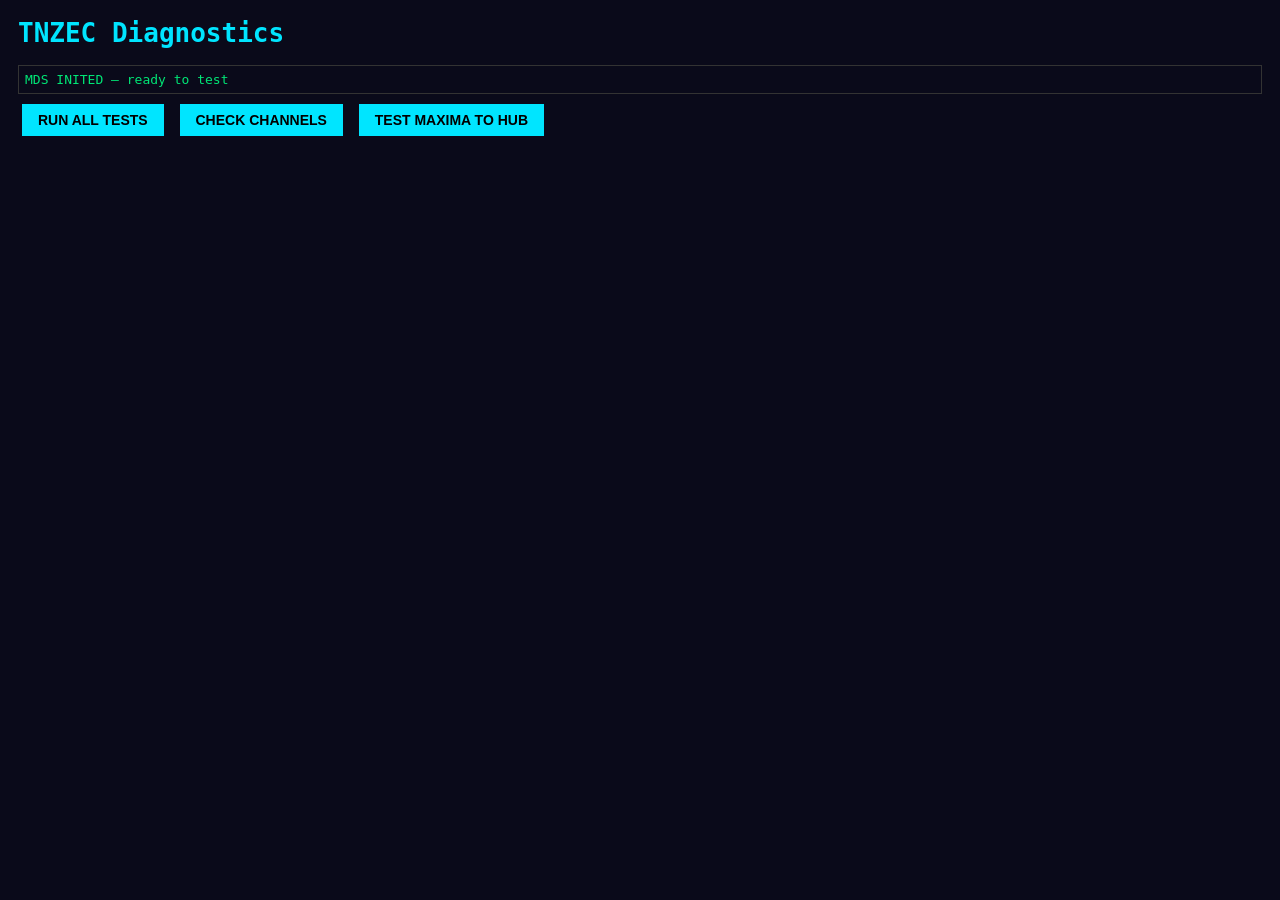
==== test.html @ 31f6c7c3 "v0.8.1 — Diagnostic test page for channel creation debugging test.html runs 10 tests inside the Mini" ====
<html>
<head>
<title>TNZEC Diagnostics</title>
<meta name="viewport" content="width=device-width, initial-scale=1.0">
<script type="text/javascript" src="./js/mds.js"></script>
<style>
body { background:#0a0a1a; color:#00e5ff; font-family:monospace; font-size:13px; padding:10px; }
.pass { color:#00e676; }
.fail { color:#ff2d78; }
.info { color:#ffd700; }
.test { margin:6px 0; padding:6px; border:1px solid #333; }
h2 { color:#fff; margin:10px 0 5px; }
button { background:#00e5ff; color:#000; border:none; padding:8px 16px; margin:4px; font-size:14px; font-weight:bold; cursor:pointer; }
#log { white-space:pre-wrap; }
</style>
</head>
<body>
<h1>TNZEC Diagnostics</h1>
<div id="log"></div>
<button onclick="runAll()">RUN ALL TESTS</button>
<button onclick="testChannelState()">CHECK CHANNELS</button>
<button onclick="testMaximaSend()">TEST MAXIMA TO HUB</button>

<script>
function log(msg, cls) {
    var el = document.getElementById('log');
    el.innerHTML += '<div class="test '+(cls||'')+'">' + msg + '</div>';
}

function runAll() {
    document.getElementById('log').innerHTML = '';
    log('Starting diagnostics...', 'info');
    test1_MDS();
}

// TEST 1: MDS initialized?
function test1_MDS() {
    log('TEST 1: MDS.init status');
    MDS.cmd("status", function(res) {
        if (res.status) {
            log('PASS — Node version: ' + res.response.version + ' Block: ' + res.response.chain.block, 'pass');
        } else {
            log('FAIL — MDS.cmd("status") failed', 'fail');
        }
        test2_SQL();
    });
}

// TEST 2: SQL database works?
function test2_SQL() {
    log('TEST 2: SQL database');
    MDS.sql("SELECT COUNT(*) AS CNT FROM channels", function(res) {
        if (res.status) {
            log('PASS — channels table exists. Count: ' + res.rows[0].CNT, 'pass');
        } else {
            log('FAIL — channels table missing: ' + (res.error || 'unknown'), 'fail');
        }
        test3_RoutedGames();
    });
}

// TEST 3: routed_games table exists?
function test3_RoutedGames() {
    log('TEST 3: routed_games table');
    MDS.sql("SELECT COUNT(*) AS CNT FROM routed_games", function(res) {
        if (res.status) {
            log('PASS — routed_games exists. Count: ' + res.rows[0].CNT, 'pass');
        } else {
            log('FAIL — routed_games missing: ' + (res.error || 'unknown'), 'fail');
        }
        test4_Maxima();
    });
}

// TEST 4: Maxima identity
function test4_Maxima() {
    log('TEST 4: Maxima identity');
    MDS.cmd("maxima action:info", function(res) {
        if (res.status) {
            log('PASS — Name: ' + res.response.name + ' StaticMLS: ' + res.response.staticmls, 'pass');
            log('PubKey: ' + res.response.publickey.substring(0, 40) + '...', 'info');
        } else {
            log('FAIL — maxima action:info failed', 'fail');
        }
        test5_Contacts();
    });
}

// TEST 5: Maxima contacts — is hub there?
function test5_Contacts() {
    log('TEST 5: Maxima contacts');
    MDS.cmd("maxcontacts action:list", function(res) {
        if (res.status) {
            var contacts = res.response.contacts;
            log('Contacts: ' + contacts.length, 'info');
            var hubFound = false;
            for (var i = 0; i < contacts.length; i++) {
                var name = contacts[i].extradata.name;
                log('  ' + contacts[i].id + ': ' + name, 'info');
                if (name === 'TNZEC-Hub') hubFound = true;
            }
            if (hubFound) {
                log('PASS — TNZEC-Hub found in contacts', 'pass');
            } else {
                log('FAIL — TNZEC-Hub NOT in contacts', 'fail');
            }
        } else {
            log('FAIL — maxcontacts failed', 'fail');
        }
        test6_CheckMode();
    });
}

// TEST 6: Check MDS permission mode
function test6_CheckMode() {
    log('TEST 6: MDS permission mode');
    MDS.cmd("checkmode", function(res) {
        if (res.status) {
            log('Mode: ' + JSON.stringify(res.response), 'info');
            if (res.response.mode === 'WRITE') {
                log('PASS — WRITE mode', 'pass');
            } else {
                log('FAIL — READ mode. Channel creation needs WRITE.', 'fail');
            }
        } else {
            log('FAIL — checkmode failed', 'fail');
        }
        test7_ChannelList();
    });
}

// TEST 7: List all channels in DB
function test7_ChannelList() {
    log('TEST 7: Channel database state');
    MDS.sql("SELECT hashid, state, usernum, user1name, user2name, user1amount, user2amount FROM channels ORDER BY date DESC LIMIT 5", function(res) {
        if (res.status && res.count > 0) {
            for (var i = 0; i < res.count; i++) {
                var r = res.rows[i];
                log('  ' + r.HASHID.substring(0, 16) + '.. state=' + r.STATE + ' u1=' + (r.USER1NAME || '?') + ' u2=' + (r.USER2NAME || '?'), 'info');
            }
        } else {
            log('No channels in DB', 'info');
        }
        test8_Auth();
    });
}

// TEST 8: Auth details loaded?
function test8_Auth() {
    log('TEST 8: Auth (getaddress)');
    MDS.cmd("getaddress", function(res) {
        if (res.status) {
            log('PASS — Address: ' + res.response.miniaddress, 'pass');
        } else {
            log('FAIL — getaddress failed', 'fail');
        }
        test9_SendToHub();
    });
}

// TEST 9: Can we send a Maxima message to the hub?
function test9_SendToHub() {
    log('TEST 9: Maxima delivery to hub');
    MDS.cmd("maxcontacts action:list", function(res) {
        if (!res.status) { log('FAIL — no contacts', 'fail'); return; }
        var hubId = null;
        for (var i = 0; i < res.response.contacts.length; i++) {
            if (res.response.contacts[i].extradata.name === 'TNZEC-Hub') {
                hubId = res.response.contacts[i].id;
                break;
            }
        }
        if (!hubId) { log('SKIP — hub not in contacts', 'fail'); return; }

        MDS.cmd("maxima action:send id:" + hubId + " application:thunderpay data:0xDEADBEEF", function(sendres) {
            if (sendres.status && sendres.response.delivered) {
                log('PASS — Message delivered to hub (id:' + hubId + ')', 'pass');
            } else {
                log('FAIL — Delivery failed: ' + JSON.stringify(sendres), 'fail');
            }
            test10_Logs();
        });
    });
}

// TEST 10: Check TNZEC logs table
function test10_Logs() {
    log('TEST 10: Recent TNZEC logs');
    MDS.sql("SELECT type, message FROM logs ORDER BY date DESC LIMIT 10", function(res) {
        if (res.status && res.count > 0) {
            for (var i = 0; i < res.count; i++) {
                log('  ' + res.rows[i].TYPE + ': ' + res.rows[i].MESSAGE.substring(0, 80), 'info');
            }
        } else {
            log('No logs or logs table missing', 'info');
        }
        log('=== DIAGNOSTICS COMPLETE ===', 'info');
    });
}

// CHANNEL STATE CHECK
function testChannelState() {
    document.getElementById('log').innerHTML = '';
    log('Checking all channels...', 'info');
    MDS.sql("SELECT * FROM channels ORDER BY date DESC", function(res) {
        if (res.status && res.count > 0) {
            for (var i = 0; i < res.count; i++) {
                var r = res.rows[i];
                log('Channel: ' + r.HASHID.substring(0, 20) + '..', 'info');
                log('  State: ' + r.STATE, r.STATE.indexOf('OPEN') >= 0 ? 'pass' : 'info');
                log('  UserNum: ' + r.USERNUM, 'info');
                log('  User1: ' + (r.USER1NAME || 'unknown') + ' MaxID: ' + (r.USER1MAXIMAID ? r.USER1MAXIMAID.substring(0, 20) + '..' : 'EMPTY'), 'info');
                log('  User2: ' + (r.USER2NAME || 'unknown') + ' MaxID: ' + (r.USER2MAXIMAID ? r.USER2MAXIMAID.substring(0, 20) + '..' : 'EMPTY'), 'info');
                log('  User1Amt: ' + r.USER1AMOUNT + ' User2Amt: ' + r.USER2AMOUNT, 'info');
                log('  FundingAddr: ' + (r.FUNDINGADDRESS || 'NONE'), 'info');
                log('  EltooAddr: ' + (r.ELTOOADDRESS || 'NONE'), 'info');
            }
        } else {
            log('No channels found', 'fail');
        }
    });
}

// MAXIMA SEND TEST
function testMaximaSend() {
    document.getElementById('log').innerHTML = '';
    log('Testing Maxima round-trip to hub...', 'info');

    MDS.cmd("maxcontacts action:list", function(res) {
        var hubPK = null;
        for (var i = 0; i < res.response.contacts.length; i++) {
            if (res.response.contacts[i].extradata.name === 'TNZEC-Hub') {
                hubPK = res.response.contacts[i].publickey;
                break;
            }
        }
        if (!hubPK) { log('Hub not in contacts!', 'fail'); return; }

        log('Hub PK: ' + hubPK.substring(0, 30) + '...', 'info');

        // Send via publickey (same as sendMaximaMessage does)
        var testdata = "0xDEADBEEF" + Date.now().toString(16);
        MDS.cmd("maxima action:send publickey:" + hubPK + " application:thunderpay data:" + testdata, function(sendres) {
            log('Send status: ' + sendres.status, sendres.status ? 'pass' : 'fail');
            if (sendres.response) {
                log('Delivered: ' + sendres.response.delivered, sendres.response.delivered ? 'pass' : 'fail');
            }
            if (sendres.error) {
                log('Error: ' + sendres.error, 'fail');
            }
        });
    });
}

// Auto-run on load
MDS.init(function(msg) {
    if (msg.event === 'inited') {
        log('MDS INITED — ready to test', 'pass');
    }
});
</script>
</body>
</html>
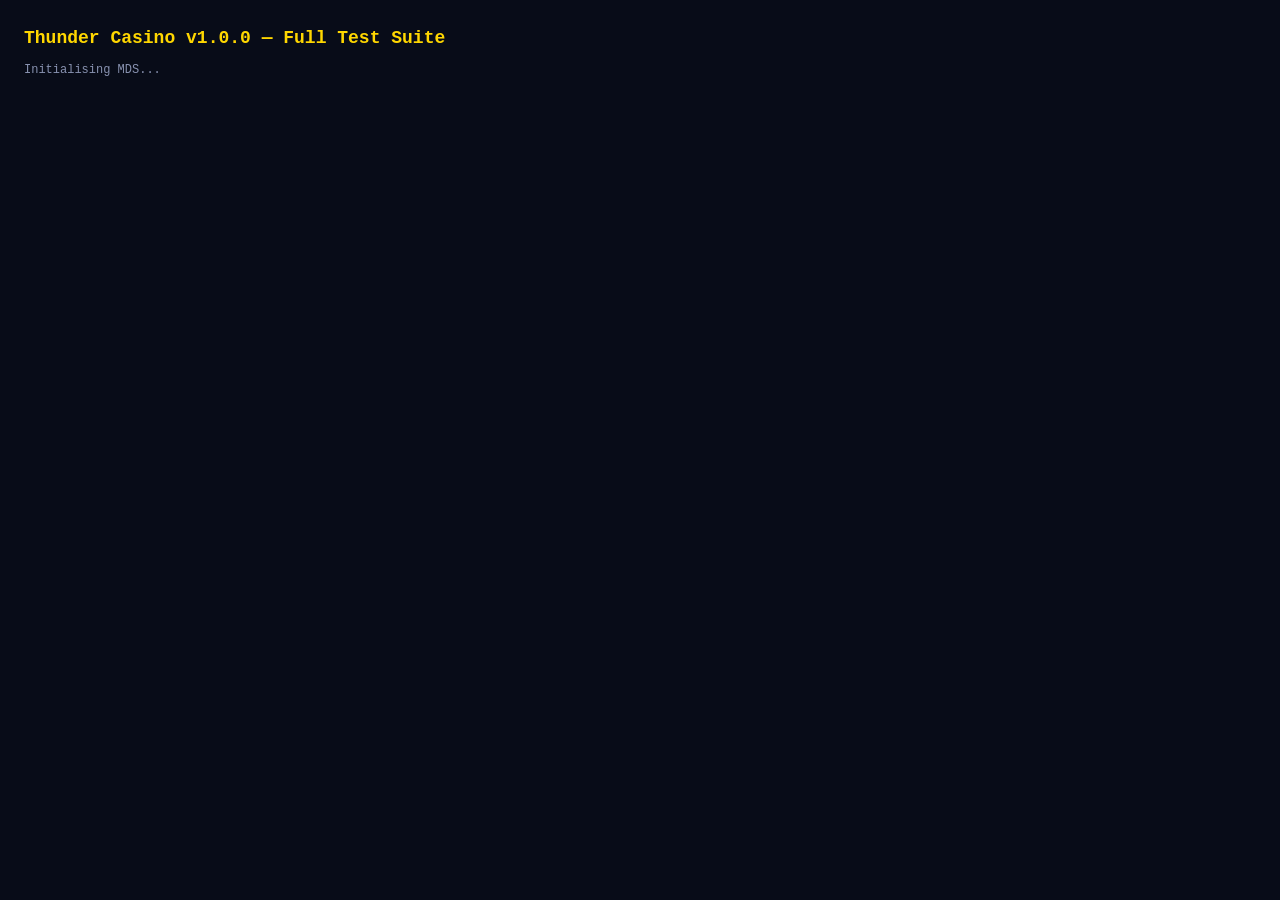
==== commit 31e2b844: "v1.0.1 — Clean rebuild from v0.7.6 + comprehensive test suite Clean rebuild from v0.7.6 baseline (Ap" ====
--- a/test.html
+++ b/test.html
@@ -1,263 +1,752 @@
 <html>
 <head>
-<title>TNZEC Diagnostics</title>
-<meta name="viewport" content="width=device-width, initial-scale=1.0">
-<script type="text/javascript" src="./js/mds.js"></script>
-<style>
-body { background:#0a0a1a; color:#00e5ff; font-family:monospace; font-size:13px; padding:10px; }
-.pass { color:#00e676; }
-.fail { color:#ff2d78; }
-.info { color:#ffd700; }
-.test { margin:6px 0; padding:6px; border:1px solid #333; }
-h2 { color:#fff; margin:10px 0 5px; }
-button { background:#00e5ff; color:#000; border:none; padding:8px 16px; margin:4px; font-size:14px; font-weight:bold; cursor:pointer; }
-#log { white-space:pre-wrap; }
-</style>
+	<title>Thunder Casino v1.0.0 — Full Test Suite</title>
+	<meta name="viewport" content="width=device-width, initial-scale=1.0">
+	<meta charset="UTF-8">
+	<script type="text/javascript" src="./js/mds.js"></script>
+	<script type="text/javascript" src="./js/decimal.js"></script>
+	<script type="text/javascript" src="./js/casino.js"></script>
+	<script type="text/javascript" src="./js/messages.js"></script>
+	<script type="text/javascript" src="./js/sql.js"></script>
+	<style>
+		body { font-family: 'Courier New', monospace; background: #080c18; color: #e6f1ff; padding: 16px; font-size: 12px; line-height: 1.6; }
+		h2 { color: #ffd700; margin: 0 0 8px; }
+		.pass { color: #00e676; }
+		.fail { color: #ff2d78; font-weight: bold; }
+		.skip { color: #f5a623; }
+		.section { color: #ffd700; font-size: 14px; font-weight: bold; margin-top: 16px; border-bottom: 1px solid #1a2140; padding-bottom: 4px; }
+		.subsection { color: #00e5ff; font-size: 12px; margin-top: 8px; }
+		.summary { font-size: 15px; margin-top: 20px; padding: 12px; border: 2px solid; border-radius: 8px; }
+		.summary.all-pass { border-color: #00e676; color: #00e676; }
+		.summary.has-fail { border-color: #ff2d78; color: #ff2d78; }
+		#results { white-space: pre-wrap; }
+		#status { color: #8892b0; margin-bottom: 12px; }
+	</style>
 </head>
 <body>
-<h1>TNZEC Diagnostics</h1>
-<div id="log"></div>
-<button onclick="runAll()">RUN ALL TESTS</button>
-<button onclick="testChannelState()">CHECK CHANNELS</button>
-<button onclick="testMaximaSend()">TEST MAXIMA TO HUB</button>
+<h2>Thunder Casino v1.0.0 — Full Test Suite</h2>
+<div id="status">Initialising MDS...</div>
+<div id="results"></div>
 
 <script>
-function log(msg, cls) {
-    var el = document.getElementById('log');
-    el.innerHTML += '<div class="test '+(cls||'')+'">' + msg + '</div>';
-}
-
-function runAll() {
-    document.getElementById('log').innerHTML = '';
-    log('Starting diagnostics...', 'info');
-    test1_MDS();
-}
-
-// TEST 1: MDS initialized?
-function test1_MDS() {
-    log('TEST 1: MDS.init status');
-    MDS.cmd("status", function(res) {
-        if (res.status) {
-            log('PASS — Node version: ' + res.response.version + ' Block: ' + res.response.chain.block, 'pass');
-        } else {
-            log('FAIL — MDS.cmd("status") failed', 'fail');
-        }
-        test2_SQL();
-    });
-}
-
-// TEST 2: SQL database works?
-function test2_SQL() {
-    log('TEST 2: SQL database');
-    MDS.sql("SELECT COUNT(*) AS CNT FROM channels", function(res) {
-        if (res.status) {
-            log('PASS — channels table exists. Count: ' + res.rows[0].CNT, 'pass');
-        } else {
-            log('FAIL — channels table missing: ' + (res.error || 'unknown'), 'fail');
-        }
-        test3_RoutedGames();
-    });
-}
-
-// TEST 3: routed_games table exists?
-function test3_RoutedGames() {
-    log('TEST 3: routed_games table');
-    MDS.sql("SELECT COUNT(*) AS CNT FROM routed_games", function(res) {
-        if (res.status) {
-            log('PASS — routed_games exists. Count: ' + res.rows[0].CNT, 'pass');
-        } else {
-            log('FAIL — routed_games missing: ' + (res.error || 'unknown'), 'fail');
-        }
-        test4_Maxima();
-    });
-}
-
-// TEST 4: Maxima identity
-function test4_Maxima() {
-    log('TEST 4: Maxima identity');
-    MDS.cmd("maxima action:info", function(res) {
-        if (res.status) {
-            log('PASS — Name: ' + res.response.name + ' StaticMLS: ' + res.response.staticmls, 'pass');
-            log('PubKey: ' + res.response.publickey.substring(0, 40) + '...', 'info');
-        } else {
-            log('FAIL — maxima action:info failed', 'fail');
-        }
-        test5_Contacts();
-    });
-}
-
-// TEST 5: Maxima contacts — is hub there?
-function test5_Contacts() {
-    log('TEST 5: Maxima contacts');
-    MDS.cmd("maxcontacts action:list", function(res) {
-        if (res.status) {
-            var contacts = res.response.contacts;
-            log('Contacts: ' + contacts.length, 'info');
-            var hubFound = false;
-            for (var i = 0; i < contacts.length; i++) {
-                var name = contacts[i].extradata.name;
-                log('  ' + contacts[i].id + ': ' + name, 'info');
-                if (name === 'TNZEC-Hub') hubFound = true;
-            }
-            if (hubFound) {
-                log('PASS — TNZEC-Hub found in contacts', 'pass');
-            } else {
-                log('FAIL — TNZEC-Hub NOT in contacts', 'fail');
-            }
-        } else {
-            log('FAIL — maxcontacts failed', 'fail');
-        }
-        test6_CheckMode();
-    });
-}
-
-// TEST 6: Check MDS permission mode
-function test6_CheckMode() {
-    log('TEST 6: MDS permission mode');
-    MDS.cmd("checkmode", function(res) {
-        if (res.status) {
-            log('Mode: ' + JSON.stringify(res.response), 'info');
-            if (res.response.mode === 'WRITE') {
-                log('PASS — WRITE mode', 'pass');
-            } else {
-                log('FAIL — READ mode. Channel creation needs WRITE.', 'fail');
-            }
-        } else {
-            log('FAIL — checkmode failed', 'fail');
-        }
-        test7_ChannelList();
-    });
-}
-
-// TEST 7: List all channels in DB
-function test7_ChannelList() {
-    log('TEST 7: Channel database state');
-    MDS.sql("SELECT hashid, state, usernum, user1name, user2name, user1amount, user2amount FROM channels ORDER BY date DESC LIMIT 5", function(res) {
-        if (res.status && res.count > 0) {
-            for (var i = 0; i < res.count; i++) {
-                var r = res.rows[i];
-                log('  ' + r.HASHID.substring(0, 16) + '.. state=' + r.STATE + ' u1=' + (r.USER1NAME || '?') + ' u2=' + (r.USER2NAME || '?'), 'info');
-            }
-        } else {
-            log('No channels in DB', 'info');
-        }
-        test8_Auth();
-    });
-}
-
-// TEST 8: Auth details loaded?
-function test8_Auth() {
-    log('TEST 8: Auth (getaddress)');
-    MDS.cmd("getaddress", function(res) {
-        if (res.status) {
-            log('PASS — Address: ' + res.response.miniaddress, 'pass');
-        } else {
-            log('FAIL — getaddress failed', 'fail');
-        }
-        test9_SendToHub();
-    });
-}
-
-// TEST 9: Can we send a Maxima message to the hub?
-function test9_SendToHub() {
-    log('TEST 9: Maxima delivery to hub');
-    MDS.cmd("maxcontacts action:list", function(res) {
-        if (!res.status) { log('FAIL — no contacts', 'fail'); return; }
-        var hubId = null;
-        for (var i = 0; i < res.response.contacts.length; i++) {
-            if (res.response.contacts[i].extradata.name === 'TNZEC-Hub') {
-                hubId = res.response.contacts[i].id;
-                break;
-            }
-        }
-        if (!hubId) { log('SKIP — hub not in contacts', 'fail'); return; }
-
-        MDS.cmd("maxima action:send id:" + hubId + " application:thunderpay data:0xDEADBEEF", function(sendres) {
-            if (sendres.status && sendres.response.delivered) {
-                log('PASS — Message delivered to hub (id:' + hubId + ')', 'pass');
-            } else {
-                log('FAIL — Delivery failed: ' + JSON.stringify(sendres), 'fail');
-            }
-            test10_Logs();
-        });
-    });
-}
-
-// TEST 10: Check TNZEC logs table
-function test10_Logs() {
-    log('TEST 10: Recent TNZEC logs');
-    MDS.sql("SELECT type, message FROM logs ORDER BY date DESC LIMIT 10", function(res) {
-        if (res.status && res.count > 0) {
-            for (var i = 0; i < res.count; i++) {
-                log('  ' + res.rows[i].TYPE + ': ' + res.rows[i].MESSAGE.substring(0, 80), 'info');
-            }
-        } else {
-            log('No logs or logs table missing', 'info');
-        }
-        log('=== DIAGNOSTICS COMPLETE ===', 'info');
-    });
-}
-
-// CHANNEL STATE CHECK
-function testChannelState() {
-    document.getElementById('log').innerHTML = '';
-    log('Checking all channels...', 'info');
-    MDS.sql("SELECT * FROM channels ORDER BY date DESC", function(res) {
-        if (res.status && res.count > 0) {
-            for (var i = 0; i < res.count; i++) {
-                var r = res.rows[i];
-                log('Channel: ' + r.HASHID.substring(0, 20) + '..', 'info');
-                log('  State: ' + r.STATE, r.STATE.indexOf('OPEN') >= 0 ? 'pass' : 'info');
-                log('  UserNum: ' + r.USERNUM, 'info');
-                log('  User1: ' + (r.USER1NAME || 'unknown') + ' MaxID: ' + (r.USER1MAXIMAID ? r.USER1MAXIMAID.substring(0, 20) + '..' : 'EMPTY'), 'info');
-                log('  User2: ' + (r.USER2NAME || 'unknown') + ' MaxID: ' + (r.USER2MAXIMAID ? r.USER2MAXIMAID.substring(0, 20) + '..' : 'EMPTY'), 'info');
-                log('  User1Amt: ' + r.USER1AMOUNT + ' User2Amt: ' + r.USER2AMOUNT, 'info');
-                log('  FundingAddr: ' + (r.FUNDINGADDRESS || 'NONE'), 'info');
-                log('  EltooAddr: ' + (r.ELTOOADDRESS || 'NONE'), 'info');
-            }
-        } else {
-            log('No channels found', 'fail');
-        }
-    });
-}
-
-// MAXIMA SEND TEST
-function testMaximaSend() {
-    document.getElementById('log').innerHTML = '';
-    log('Testing Maxima round-trip to hub...', 'info');
-
-    MDS.cmd("maxcontacts action:list", function(res) {
-        var hubPK = null;
-        for (var i = 0; i < res.response.contacts.length; i++) {
-            if (res.response.contacts[i].extradata.name === 'TNZEC-Hub') {
-                hubPK = res.response.contacts[i].publickey;
-                break;
-            }
-        }
-        if (!hubPK) { log('Hub not in contacts!', 'fail'); return; }
-
-        log('Hub PK: ' + hubPK.substring(0, 30) + '...', 'info');
-
-        // Send via publickey (same as sendMaximaMessage does)
-        var testdata = "0xDEADBEEF" + Date.now().toString(16);
-        MDS.cmd("maxima action:send publickey:" + hubPK + " application:thunderpay data:" + testdata, function(sendres) {
-            log('Send status: ' + sendres.status, sendres.status ? 'pass' : 'fail');
-            if (sendres.response) {
-                log('Delivered: ' + sendres.response.delivered, sendres.response.delivered ? 'pass' : 'fail');
-            }
-            if (sendres.error) {
-                log('Error: ' + sendres.error, 'fail');
-            }
-        });
-    });
-}
-
-// Auto-run on load
-MDS.init(function(msg) {
-    if (msg.event === 'inited') {
-        log('MDS INITED — ready to test', 'pass');
-    }
-});
+
+/* =========================================================================
+ * TEST FRAMEWORK
+ * ========================================================================= */
+
+var PASSED = 0;
+var FAILED = 0;
+var SKIPPED = 0;
+var RESULTS = '';
+var ASYNC_QUEUE = [];
+var ASYNC_RUNNING = false;
+
+function log(msg){ RESULTS += msg + '\n'; }
+function section(name){ log('\n<span class="section">━━━ ' + name + ' ━━━</span>'); }
+function subsection(name){ log('<span class="subsection">  ▸ ' + name + '</span>'); }
+
+function assert(condition, testName, detail){
+	if(condition){
+		PASSED++;
+		log('<span class="pass">  ✓ ' + testName + '</span>');
+	} else {
+		FAILED++;
+		log('<span class="fail">  ✗ ' + testName + (detail ? ' — ' + detail : '') + '</span>');
+	}
+}
+
+function assertEq(actual, expected, testName){
+	var match = (actual === expected);
+	if(!match && typeof actual === 'number' && typeof expected === 'number'){
+		match = Math.abs(actual - expected) < 0.0001;
+	}
+	assert(match, testName, 'expected "' + expected + '", got "' + actual + '"');
+}
+
+function skip(testName, reason){
+	SKIPPED++;
+	log('<span class="skip">  ⊘ SKIP: ' + testName + ' — ' + reason + '</span>');
+}
+
+function renderResults(){
+	var el = document.getElementById('results');
+	el.innerHTML = RESULTS;
+	var summaryClass = (FAILED === 0) ? 'all-pass' : 'has-fail';
+	var total = PASSED + FAILED;
+	var summary = (FAILED === 0)
+		? '✓ ALL ' + PASSED + ' TESTS PASSED' + (SKIPPED ? ' (' + SKIPPED + ' skipped — need 2 nodes)' : '')
+		: '✗ ' + FAILED + ' FAILED / ' + total + ' total (' + PASSED + ' passed, ' + SKIPPED + ' skipped)';
+	el.innerHTML += '\n<div class="summary ' + summaryClass + '">' + summary + '</div>';
+	document.getElementById('status').textContent = 'Complete: ' + total + ' tests, ' + FAILED + ' failed';
+}
+
+// Queue async tests to run sequentially
+function queueAsync(fn){ ASYNC_QUEUE.push(fn); }
+function runAsyncTests(){
+	if(ASYNC_QUEUE.length === 0){
+		renderResults();
+		return;
+	}
+	var fn = ASYNC_QUEUE.shift();
+	fn(function(){ runAsyncTests(); });
+}
+
+
+/* =========================================================================
+ * PART 1: PURE FUNCTIONS (no MDS needed)
+ * ========================================================================= */
+
+section('PART 1: Pure Functions');
+
+
+/* ---- 1.1 Bitmask Functions ---- */
+
+subsection('Bitmask: picksToBitmask');
+assertEq(picksToBitmask([0]), 1, 'picksToBitmask([0]) = 1');
+assertEq(picksToBitmask([1]), 2, 'picksToBitmask([1]) = 2');
+assertEq(picksToBitmask([0,1]), 3, 'picksToBitmask([0,1]) = 3');
+assertEq(picksToBitmask([0,2,5]), 37, 'picksToBitmask([0,2,5]) = 37');
+assertEq(picksToBitmask([]), 0, 'picksToBitmask([]) = 0');
+assertEq(picksToBitmask([35]), Math.pow(2,35), 'picksToBitmask([35]) = 2^35');
+
+subsection('Bitmask: bitmaskToPicks');
+var bp1 = bitmaskToPicks(1, 6);
+assert(bp1.length===1 && bp1[0]===0, 'bitmaskToPicks(1,6) = [0]');
+var bp2 = bitmaskToPicks(3, 6);
+assert(bp2.length===2 && bp2[0]===0 && bp2[1]===1, 'bitmaskToPicks(3,6) = [0,1]');
+var bp3 = bitmaskToPicks(37, 36);
+assert(bp3.length===3 && bp3[0]===0 && bp3[1]===2 && bp3[2]===5, 'bitmaskToPicks(37,36) = [0,2,5]');
+assert(bitmaskToPicks(0, 6).length===0, 'bitmaskToPicks(0,6) = []');
+assert(bitmaskToPicks(63, 6).length===6, 'bitmaskToPicks(63,6) = all 6');
+
+subsection('Bitmask: countBits');
+assertEq(countBits(0), 0, 'countBits(0)=0');
+assertEq(countBits(1), 1, 'countBits(1)=1');
+assertEq(countBits(3), 2, 'countBits(3)=2');
+assertEq(countBits(7), 3, 'countBits(7)=3');
+assertEq(countBits(255), 8, 'countBits(255)=8');
+assertEq(countBits(37), 3, 'countBits(37)=3');
+
+subsection('Bitmask: roundtrip');
+var rt = bitmaskToPicks(picksToBitmask([1,3,5,7,9]), 36);
+assert(rt.length===5 && rt[0]===1 && rt[4]===9, 'Roundtrip [1,3,5,7,9]');
+var rt2 = bitmaskToPicks(picksToBitmask([0]), 2);
+assert(rt2.length===1 && rt2[0]===0, 'Roundtrip flip [0]');
+
+
+/* ---- 1.2 Game Types ---- */
+
+subsection('Game Types');
+assertEq(GAME_TYPES.flip.range, 2, 'Flip range=2');
+assertEq(GAME_TYPES.flip.maxPicks, 1, 'Flip maxPicks=1');
+assertEq(GAME_TYPES.dice.range, 6, 'Dice range=6');
+assertEq(GAME_TYPES.dice.maxPicks, 5, 'Dice maxPicks=5');
+assertEq(GAME_TYPES.roulette.range, 36, 'Roulette range=36');
+assertEq(GAME_TYPES.roulette.maxPicks, 35, 'Roulette maxPicks=35');
+
+
+/* ---- 1.3 Labels ---- */
+
+subsection('Labels');
+assertEq(getPickLabel('flip', 0), 'Heads', 'Flip 0=Heads');
+assertEq(getPickLabel('flip', 1), 'Tails', 'Flip 1=Tails');
+assertEq(getPickLabel('dice', 0), '1', 'Dice 0=1');
+assertEq(getPickLabel('dice', 5), '6', 'Dice 5=6');
+assertEq(getPickLabel('roulette', 0), '1', 'Roulette 0=1');
+assertEq(getPickLabel('roulette', 35), '36', 'Roulette 35=36');
+
+
+/* ---- 1.4 Effective Payout ---- */
+
+subsection('Effective Payout');
+assertEq(effectivePayout(2, 1), 2, 'Flip 1p=2x');
+assertEq(effectivePayout(6, 1), 6, 'Dice 1p=6x');
+assertEq(effectivePayout(6, 2), 3, 'Dice 2p=3x');
+assertEq(effectivePayout(6, 3), 2, 'Dice 3p=2x');
+assertEq(effectivePayout(36, 1), 36, 'Roulette 1p=36x');
+assertEq(effectivePayout(36, 4), 9, 'Roulette 4p=9x');
+assertEq(effectivePayout(36, 12), 3, 'Roulette 12p=3x');
+assertEq(effectivePayout(36, 18), 2, 'Roulette 18p=2x');
+
+
+/* ---- 1.5 Winner Determination (bitmask bit check) ---- */
+
+subsection('Winner Determination');
+function testWinner(pick, result, expected){
+	var bit = Math.floor(pick / Math.pow(2, result)) % 2;
+	var winner = (bit === 1) ? 'player' : 'house';
+	assertEq(winner, expected, 'pick='+pick+' result='+result+' → '+expected);
+}
+// Flip
+testWinner(1, 0, 'player');  // Heads picked, result=Heads
+testWinner(1, 1, 'house');   // Heads picked, result=Tails
+testWinner(2, 1, 'player');  // Tails picked, result=Tails
+testWinner(2, 0, 'house');   // Tails picked, result=Heads
+// Dice multi-pick
+testWinner(7, 0, 'player');  // picks 0,1,2 — result 0 = win
+testWinner(7, 2, 'player');  // picks 0,1,2 — result 2 = win
+testWinner(7, 3, 'house');   // picks 0,1,2 — result 3 = lose
+testWinner(7, 5, 'house');   // picks 0,1,2 — result 5 = lose
+testWinner(32, 5, 'player'); // pick 5 only — result 5 = win
+testWinner(32, 4, 'house');  // pick 5 only — result 4 = lose
+// Roulette
+var mask17 = Math.pow(2, 17);
+testWinner(mask17, 17, 'player');
+testWinner(mask17, 16, 'house');
+testWinner(mask17, 0, 'house');
+
+
+/* ---- 1.6 checkPending (mock data) ---- */
+
+subsection('checkPending (mock responses)');
+// Need to reference checkPending from txns.js — it's a global function loaded by service.js
+// Since we don't load txns.js in test.html, inline the function for testing
+function _checkPending(fundresp){
+	if(!fundresp) return false;
+	var arr = Array.isArray(fundresp) ? fundresp : [fundresp];
+	for(var i=0; i<arr.length; i++){
+		if(arr[i] && arr[i].pending === true) return true;
+	}
+	return false;
+}
+
+assert(!_checkPending(null), 'checkPending(null) = false');
+assert(!_checkPending([{status:true, pending:false}]), 'checkPending(normal) = false');
+assert(_checkPending([{status:true, pending:true}]), 'checkPending(pending) = true');
+assert(_checkPending([{status:true, pending:false},{status:false, pending:true}]), 'checkPending(2nd pending) = true');
+assert(!_checkPending([{status:true},{status:true}]), 'checkPending(no pending field) = false');
+assert(!_checkPending({}), 'checkPending({}) = false');
+
+
+/* =========================================================================
+ * PART 2: VALIDATE BET — All Error Paths
+ * ========================================================================= */
+
+section('PART 2: validateBet');
+
+function mockRow(u1, u2, total){
+	return { USER1AMOUNT: u1.toString(), USER2AMOUNT: u2.toString(), TOTALAMOUNT: (total || (u1+u2)).toString() };
+}
+
+subsection('Error: bet amount');
+assert(!validateBet(mockRow(1000,1000), '0', 6, 1, 1, 1).valid, 'Reject bet=0');
+assert(!validateBet(mockRow(1000,1000), '-5', 6, 1, 1, 1).valid, 'Reject bet=-5');
+assert(!validateBet(mockRow(1000,1000), '-0.001', 6, 1, 1, 1).valid, 'Reject bet=-0.001');
+
+subsection('Error: numpicks range');
+assert(!validateBet(mockRow(1000,1000), '10', 6, 63, 6, 1).valid, 'Reject numpicks=range (dice 6)');
+assert(!validateBet(mockRow(1000,1000), '10', 2, 3, 2, 1).valid, 'Reject numpicks=range (flip 2)');
+assert(!validateBet(mockRow(1000,1000), '10', 36, picksToBitmask(Array.from({length:36},(_,i)=>i)), 36, 1).valid, 'Reject numpicks=36 (all roulette)');
+
+subsection('Error: bitmask');
+assert(!validateBet(mockRow(1000,1000), '10', 6, 0, 1, 1).valid, 'Reject mask=0');
+assert(!validateBet(mockRow(1000,1000), '10', 6, -1, 1, 1).valid, 'Reject mask=-1');
+assert(!validateBet(mockRow(1000,1000), '10', 6, 64, 1, 1).valid, 'Reject mask=64 (bit 6) for range=6');
+assert(!validateBet(mockRow(1000,1000), '10', 2, 4, 1, 1).valid, 'Reject mask=4 (bit 2) for range=2');
+assert(!validateBet(mockRow(1000,1000), '10', 2, 8, 1, 1).valid, 'Reject mask=8 (bit 3) for range=2');
+
+subsection('Error: count mismatch');
+assert(!validateBet(mockRow(1000,1000), '10', 6, 3, 1, 1).valid, 'Reject numpicks=1 but mask=3 (2 bits)');
+assert(!validateBet(mockRow(1000,1000), '10', 6, 1, 2, 1).valid, 'Reject numpicks=2 but mask=1 (1 bit)');
+
+subsection('Error: insufficient player balance');
+// betamt is TOTAL at risk (already userBet × numpicks)
+assert(!validateBet(mockRow(50, 1000), '100', 6, 1, 1, 1).valid, 'Reject: player(u1) has 50, bet=100');
+assert(!validateBet(mockRow(1000, 50), '100', 6, 1, 1, 2).valid, 'Reject: player(u2) has 50, bet=100');
+
+subsection('Error: insufficient house balance');
+// Max house loss = bet × (range/numpicks - 1)
+// Dice 1 pick: loss = 100 × (6/1 - 1) = 500
+assert(!validateBet(mockRow(1000, 400), '100', 6, 1, 1, 1).valid, 'Reject: house(u2) has 400, max loss=500');
+assert(!validateBet(mockRow(400, 1000), '100', 6, 1, 1, 2).valid, 'Reject: house(u1) has 400, max loss=500');
+// Flip: loss = 10 × (2/1 - 1) = 10
+assert(!validateBet(mockRow(100, 5), '10', 2, 1, 1, 1).valid, 'Reject: flip house has 5, max loss=10');
+
+subsection('Success cases');
+assert(validateBet(mockRow(100,100), '10', 2, 1, 1, 1).valid, 'Flip: bet 10, Heads, 100/100');
+assert(validateBet(mockRow(100,100), '10', 2, 2, 1, 1).valid, 'Flip: bet 10, Tails (mask=2), 100/100');
+assert(validateBet(mockRow(500,500), '50', 6, 1, 1, 1).valid, 'Dice: bet 50, 1 pick, 500/500');
+assert(validateBet(mockRow(500,500), '15', 6, 7, 3, 1).valid, 'Dice: bet 15 total, 3 picks, 500/500');
+assert(validateBet(mockRow(500,500), '36', 36, 15, 4, 1).valid, 'Roulette: bet 36 total, 4 picks, 500/500');
+assert(validateBet(mockRow(100,100), '100', 2, 1, 1, 1).valid, 'Flip: bet=balance (100), exact');
+
+subsection('House coverage edge cases');
+// Dice 3 picks: loss = 30 × (6/3 - 1) = 30. House needs exactly 30.
+assert(validateBet(mockRow(500, 30), '30', 6, 7, 3, 1).valid, 'Dice 3p: house has exactly 30 for max loss 30');
+assert(!validateBet(mockRow(500, 29), '30', 6, 7, 3, 1).valid, 'Dice 3p: house has 29 < max loss 30');
+// Roulette 18 picks: loss = 180 × (36/18 - 1) = 180
+assert(validateBet(mockRow(500, 180), '180', 36, picksToBitmask(Array.from({length:18},(_,i)=>i)), 18, 1).valid, 'Roulette 18p: house has exactly 180');
+
+
+/* =========================================================================
+ * PART 3: CALCULATE GAME BALANCE — All Scenarios
+ * ========================================================================= */
+
+section('PART 3: calculateGameBalance');
+
+function mockGameRow(pre1, pre2, betamt, range, numpicks, bettor, total){
+	return {
+		PREBETAMT1: pre1.toString(), PREBETAMT2: pre2.toString(),
+		BETAMOUNT: betamt.toString(), GAMERANGE: range.toString(),
+		NUMPICKS: numpicks.toString(), BETTOR: bettor.toString(),
+		TOTALAMOUNT: (total || (pre1+pre2)).toString(),
+		USER1AMOUNT: (bettor==1 ? pre1-betamt : pre1+betamt).toString(),
+		USER2AMOUNT: (bettor==2 ? pre2-betamt : pre2+betamt).toString()
+	};
+}
+
+subsection('Coin Flip (range=2)');
+var f1 = calculateGameBalance(mockGameRow(500,500,10,2,1,1), 'house');
+assertEq(f1.user1amount, '490', 'Flip loss bt=1: u1=490');
+assertEq(f1.user2amount, '510', 'Flip loss bt=1: u2=510');
+var f2 = calculateGameBalance(mockGameRow(500,500,10,2,1,1), 'player');
+assertEq(f2.user1amount, '510', 'Flip win bt=1: u1=510');
+assertEq(f2.user2amount, '490', 'Flip win bt=1: u2=490');
+var f3 = calculateGameBalance(mockGameRow(500,500,10,2,1,2), 'player');
+assertEq(f3.user1amount, '490', 'Flip win bt=2: u1=490');
+assertEq(f3.user2amount, '510', 'Flip win bt=2: u2=510');
+var f4 = calculateGameBalance(mockGameRow(500,500,10,2,1,2), 'house');
+assertEq(f4.user1amount, '510', 'Flip loss bt=2: u1=510');
+assertEq(f4.user2amount, '490', 'Flip loss bt=2: u2=490');
+
+subsection('Dice single pick (range=6)');
+var d1 = calculateGameBalance(mockGameRow(500,500,30,6,1,1), 'player');
+assertEq(d1.user1amount, '650', 'Dice 1p win: u1=500+180-30=650');
+assertEq(d1.user2amount, '350', 'Dice 1p win: u2=500-180+30=350');
+var d2 = calculateGameBalance(mockGameRow(500,500,30,6,1,1), 'house');
+assertEq(d2.user1amount, '470', 'Dice 1p loss: u1=500-30=470');
+assertEq(d2.user2amount, '530', 'Dice 1p loss: u2=500+30=530');
+
+subsection('Dice multi-pick (range=6)');
+// ba=30, 3 picks. wn=30×(6/3)=60. Win net=+30, loss net=-30.
+var d3 = calculateGameBalance(mockGameRow(500,500,30,6,3,1), 'player');
+assertEq(d3.user1amount, '530', 'Dice 3p win: u1=500+60-30=530');
+assertEq(d3.user2amount, '470', 'Dice 3p win: u2=470');
+var d4 = calculateGameBalance(mockGameRow(500,500,30,6,3,1), 'house');
+assertEq(d4.user1amount, '470', 'Dice 3p loss: u1=470');
+// ba=50, 5 picks. wn=50×(6/5)=60. Win net=+10.
+var d5 = calculateGameBalance(mockGameRow(500,500,50,6,5,1), 'player');
+assertEq(d5.user1amount, '510', 'Dice 5p win: u1=500+60-50=510');
+
+subsection('Roulette (range=36)');
+// ba=36, 1 pick. wn=36×36=1296. Win net=+1260.
+var r1 = calculateGameBalance(mockGameRow(2000,2000,36,36,1,1), 'player');
+assertEq(r1.user1amount, '3260', 'Roulette 1p win: u1=3260');
+assertEq(r1.user2amount, '740', 'Roulette 1p win: u2=740');
+// ba=36, 4 picks. wn=36×(36/4)=324. Win net=+288.
+var r2 = calculateGameBalance(mockGameRow(2000,2000,36,36,4,1), 'player');
+assertEq(r2.user1amount, '2288', 'Roulette 4p win: u1=2288');
+assertEq(r2.user2amount, '1712', 'Roulette 4p win: u2=1712');
+// ba=36, 12 picks. wn=36×3=108. Win net=+72.
+var r3 = calculateGameBalance(mockGameRow(2000,2000,36,36,12,1), 'player');
+assertEq(r3.user1amount, '2072', 'Roulette 12p win: u1=2072');
+// ba=180, 18 picks. wn=180×2=360. Win net=+180.
+var r4 = calculateGameBalance(mockGameRow(2000,2000,180,36,18,1), 'player');
+assertEq(r4.user1amount, '2180', 'Roulette 18p win: u1=2180');
+
+
+/* =========================================================================
+ * PART 4: BALANCE PRESERVATION
+ * ========================================================================= */
+
+section('PART 4: Balance Preservation (total must always match)');
+
+function checkTotal(label, pre1, pre2, ba, rn, np, bt, winner){
+	var row = mockGameRow(pre1, pre2, ba, rn, np, bt);
+	var r = calculateGameBalance(row, winner);
+	var u1 = parseFloat(r.user1amount);
+	var u2 = parseFloat(r.user2amount);
+	var total = pre1 + pre2;
+	assert(Math.abs((u1+u2) - total) < 0.01, label + ': sum preserved (' + (u1+u2) + '=' + total + ')');
+	assert(u1 >= 0 && u2 >= 0, label + ': no negatives (u1=' + u1 + ' u2=' + u2 + ')');
+}
+
+checkTotal('Flip W', 500, 500, 10, 2, 1, 1, 'player');
+checkTotal('Flip L', 500, 500, 10, 2, 1, 1, 'house');
+checkTotal('Dice1 W', 500, 500, 50, 6, 1, 1, 'player');
+checkTotal('Dice1 L', 500, 500, 50, 6, 1, 1, 'house');
+checkTotal('Dice3 W', 500, 500, 30, 6, 3, 1, 'player');
+checkTotal('Dice3 L', 500, 500, 30, 6, 3, 1, 'house');
+checkTotal('Dice5 W', 500, 500, 50, 6, 5, 1, 'player');
+checkTotal('Dice5 L', 500, 500, 50, 6, 5, 1, 'house');
+checkTotal('Rou1 W', 2000, 2000, 36, 36, 1, 1, 'player');
+checkTotal('Rou1 L', 2000, 2000, 36, 36, 1, 1, 'house');
+checkTotal('Rou4 W', 2000, 2000, 36, 36, 4, 1, 'player');
+checkTotal('Rou4 L', 2000, 2000, 36, 36, 4, 1, 'house');
+checkTotal('Rou12 W', 2000, 2000, 120, 36, 12, 1, 'player');
+checkTotal('Rou12 L', 2000, 2000, 120, 36, 12, 1, 'house');
+checkTotal('Rou18 W', 2000, 2000, 180, 36, 18, 1, 'player');
+checkTotal('Rou18 L', 2000, 2000, 180, 36, 18, 1, 'house');
+checkTotal('Bt2 W', 300, 700, 50, 6, 1, 2, 'player');
+checkTotal('Bt2 L', 300, 700, 50, 6, 1, 2, 'house');
+checkTotal('Asym W', 100, 900, 10, 2, 1, 1, 'player');
+checkTotal('Asym L', 100, 900, 10, 2, 1, 1, 'house');
+checkTotal('Big W', 5000, 5000, 1000, 36, 1, 1, 'player');
+checkTotal('Big L', 5000, 5000, 1000, 36, 1, 1, 'house');
+
+
+/* =========================================================================
+ * PART 5: ON-CHAIN FORMULA MATCH
+ * ========================================================================= */
+
+section('PART 5: On-Chain Formula Match: wn = ba × (rn/np)');
+
+function verifyOnChain(label, ba, rn, np, winner, pre1, pre2, bt){
+	var wn = ba * (rn / np);
+	var row = mockGameRow(pre1, pre2, ba, rn, np, bt);
+	var r = calculateGameBalance(row, winner);
+	var u1 = parseFloat(r.user1amount);
+	var u2 = parseFloat(r.user2amount);
+	var exp1, exp2;
+	if(winner === 'player'){
+		exp1 = bt===1 ? pre1+wn-ba : pre1-wn+ba;
+		exp2 = bt===1 ? pre2-wn+ba : pre2+wn-ba;
+	} else {
+		exp1 = bt===1 ? pre1-ba : pre1+ba;
+		exp2 = bt===1 ? pre2+ba : pre2-ba;
+	}
+	assert(Math.abs(u1-exp1)<0.01 && Math.abs(u2-exp2)<0.01, label + ' (wn='+wn+')');
+}
+
+verifyOnChain('Flip W', 10, 2, 1, 'player', 500, 500, 1);
+verifyOnChain('Flip L', 10, 2, 1, 'house', 500, 500, 1);
+verifyOnChain('Dice1 W', 50, 6, 1, 'player', 500, 500, 1);
+verifyOnChain('Dice3 W', 30, 6, 3, 'player', 500, 500, 1);
+verifyOnChain('Dice5 W', 50, 6, 5, 'player', 500, 500, 1);
+verifyOnChain('Rou1 W', 10, 36, 1, 'player', 2000, 2000, 1);
+verifyOnChain('Rou4 W', 40, 36, 4, 'player', 2000, 2000, 1);
+verifyOnChain('Rou12 W', 120, 36, 12, 'player', 2000, 2000, 1);
+verifyOnChain('Rou18 W', 180, 36, 18, 'player', 2000, 2000, 1);
+verifyOnChain('Bt2 dice W', 30, 6, 2, 'player', 500, 500, 2);
+verifyOnChain('Bt2 flip L', 10, 2, 1, 'house', 500, 500, 2);
+verifyOnChain('Big rou W', 1000, 36, 1, 'player', 50000, 50000, 1);
+
+
+/* =========================================================================
+ * PART 6: BURN GUARD — verifyBalanceTotal
+ * ========================================================================= */
+
+section('PART 6: Burn Guard (verifyBalanceTotal)');
+
+var bgRow = {TOTALAMOUNT:'1000', PREBETAMT1:'500', PREBETAMT2:'500', USER1AMOUNT:'500', USER2AMOUNT:'500'};
+
+subsection('Valid balances');
+var bg1 = verifyBalanceTotal(bgRow, '600', '400');
+assertEq(bg1.user1amount, '600', 'Sum=1000: accepted');
+var bg2 = verifyBalanceTotal(bgRow, '999.5', '0.5');
+assertEq(bg2.user1amount, '999.5', 'Sum=1000: extreme split accepted');
+
+subsection('Reject: negative balances');
+var bg3 = verifyBalanceTotal(bgRow, '-10', '1010');
+assertEq(bg3.user1amount, '500', 'Negative u1: fallback to prebetamt');
+var bg4 = verifyBalanceTotal(bgRow, '1010', '-10');
+assertEq(bg4.user2amount, '500', 'Negative u2: fallback to prebetamt');
+
+subsection('Reject: sum too low');
+var bg5 = verifyBalanceTotal(bgRow, '400', '580');
+assertEq(bg5.user1amount, '500', 'Sum=980 < 990 (99%): fallback');
+
+subsection('Accept: within 1% tolerance');
+var bg6 = verifyBalanceTotal(bgRow, '500', '495');
+assertEq(bg6.user1amount, '500', 'Sum=995 >= 990: accepted');
+
+
+/* =========================================================================
+ * PART 7: MESSAGE CONSTRUCTORS
+ * ========================================================================= */
+
+section('PART 7: Message Constructors');
+
+subsection('Game messages');
+var gr = gameRequestMessage('hash1', 'flip', 1, 1, '10');
+assertEq(gr.type, 'GAME_REQUEST', 'gameRequestMessage type');
+assertEq(gr.hashid, 'hash1', 'gameRequestMessage hashid');
+assertEq(gr.gametype, 'flip', 'gameRequestMessage gametype');
+assertEq(gr.pick, 1, 'gameRequestMessage pick');
+assertEq(gr.numpicks, 1, 'gameRequestMessage numpicks');
+
+var ga = gameAcceptMessage('hash2', 'commit123', 7, 3, '30', 'dice');
+assertEq(ga.type, 'GAME_ACCEPT', 'gameAcceptMessage type');
+assertEq(ga.numpicks, 3, 'gameAcceptMessage numpicks');
+
+var gab = gameAbandonedMessage('hash3', 'timeout');
+assertEq(gab.type, 'GAME_ABANDONED', 'gameAbandonedMessage type');
+assertEq(gab.reason, 'timeout', 'gameAbandonedMessage reason');
+
+subsection('Role messages');
+var rs = roleSelectMessage('hash4', 'PLAYER');
+assertEq(rs.type, 'ROLE_SELECT', 'roleSelectMessage type');
+assertEq(rs.role, 'PLAYER', 'roleSelectMessage role');
+
+var rc = roleConfirmedMessage('hash4', 'HOUSE');
+assertEq(rc.type, 'ROLE_CONFIRMED', 'roleConfirmedMessage type');
+assertEq(rc.role, 'HOUSE', 'roleConfirmedMessage role');
+
+subsection('Chat message');
+var cm = chatMessage('hash5', 'hello world');
+assertEq(cm.type, 'CHAT_MESSAGE', 'chatMessage type');
+assertEq(cm.text, 'hello world', 'chatMessage text');
+
+var cmLong = chatMessage('hash5', 'a'.repeat(300));
+assertEq(cmLong.text.length, 200, 'chatMessage truncates to 200 chars');
+
+var cmEmpty = chatMessage('hash5', '');
+assertEq(cmEmpty.text, '', 'chatMessage empty string OK');
+
+var cmNull = chatMessage('hash5', null);
+assertEq(cmNull.text, '', 'chatMessage null → empty string');
+
+
+/* =========================================================================
+ * PART 8: BETTING MODEL MATH (protocol betamt = userBet × numpicks)
+ * ========================================================================= */
+
+section('PART 8: Betting Model Verification');
+
+subsection('Bet 1 per pick on various games');
+
+// 1×1 flip = ba=1. Win: wn=1×2=2. Net=+1.
+var bm1 = calculateGameBalance(mockGameRow(500,500,1,2,1,1), 'player');
+assertEq(bm1.user1amount, '501', 'Flip 1×1 win: net +1');
+
+// 1×5 dice = ba=5. Win: wn=5×(6/5)=6. Net=+1.
+var bm2 = calculateGameBalance(mockGameRow(500,500,5,6,5,1), 'player');
+assertEq(bm2.user1amount, '501', 'Dice 1×5 win: net +1');
+
+// 1×4 roulette = ba=4. Win: wn=4×(36/4)=36. Net=+32.
+var bm3 = calculateGameBalance(mockGameRow(500,500,4,36,4,1), 'player');
+assertEq(bm3.user1amount, '532', 'Roulette 1×4 win: net +32');
+
+// 1×1 roulette = ba=1. Win: wn=1×36=36. Net=+35.
+var bm4 = calculateGameBalance(mockGameRow(500,500,1,36,1,1), 'player');
+assertEq(bm4.user1amount, '535', 'Roulette 1×1 win: net +35');
+
+subsection('Larger bets');
+
+// 10×3 dice = ba=30. Win: wn=30×(6/3)=60. Net=+30.
+var bm5 = calculateGameBalance(mockGameRow(500,500,30,6,3,1), 'player');
+assertEq(bm5.user1amount, '530', 'Dice 10×3 win: net +30');
+
+// 10×3 dice loss: lose 30.
+var bm6 = calculateGameBalance(mockGameRow(500,500,30,6,3,1), 'house');
+assertEq(bm6.user1amount, '470', 'Dice 10×3 loss: net -30');
+
+// 5×12 roulette = ba=60. Win: wn=60×(36/12)=180. Net=+120.
+var bm7 = calculateGameBalance(mockGameRow(1000,1000,60,36,12,1), 'player');
+assertEq(bm7.user1amount, '1120', 'Roulette 5×12 win: net +120');
+
+
+/* =========================================================================
+ * PART 9: MDS INTEGRATION TESTS (need MDS running)
+ * ========================================================================= */
+
+section('PART 9: MDS Integration Tests');
+
+queueAsync(function(next){
+	subsection('MDS.cmd — random + hash (secret generation)');
+	MDS.cmd("random size:32", function(randresp){
+		assert(randresp && randresp.status === true, 'MDS random: status=true');
+		assert(randresp.response && randresp.response.random, 'MDS random: has random field');
+		var secret = randresp.response.random;
+		assert(secret.startsWith('0x'), 'Secret starts with 0x');
+		assert(secret.length === 66, 'Secret is 32 bytes (66 hex chars with 0x)');
+
+		MDS.cmd("hash data:"+secret, function(hashresp){
+			assert(hashresp && hashresp.status === true, 'MDS hash: status=true');
+			assert(hashresp.response && hashresp.response.hash, 'MDS hash: has hash field');
+			var commit = hashresp.response.hash;
+			assert(commit.startsWith('0x'), 'Commit starts with 0x');
+
+			// Verify deterministic: same input → same hash
+			MDS.cmd("hash data:"+secret, function(hash2){
+				assertEq(hash2.response.hash, commit, 'Hash is deterministic');
+				next();
+			});
+		});
+	});
+});
+
+queueAsync(function(next){
+	subsection('MDS.cmd — commit-reveal verification');
+	MDS.cmd("random size:32", function(r1){
+		MDS.cmd("random size:32", function(r2){
+			var houseSecret = r1.response.random;
+			var playerSecret = r2.response.random;
+
+			// Hash house secret
+			MDS.cmd("hash data:"+houseSecret, function(h1){
+				var houseCommit = h1.response.hash;
+
+				// Verify: SHA3(houseSecret) == houseCommit
+				MDS.cmd("hash data:"+houseSecret, function(verify){
+					assertEq(verify.response.hash, houseCommit, 'SHA3(secret) matches commit');
+
+					// Compute combined hash for result
+					MDS.cmd("concat data1:"+houseSecret+" data2:"+playerSecret, function(concatResp){
+						if(concatResp && concatResp.response){
+							var combined = concatResp.response.concat || concatResp.response;
+							assert(typeof combined === 'string' || combined.value, 'Concat produces value');
+						} else {
+							skip('Concat test', 'concat command not available');
+						}
+						next();
+					});
+				});
+			});
+		});
+	});
+});
+
+queueAsync(function(next){
+	subsection('MDS.sql — database operations');
+	// Create a test table
+	MDS.sql("CREATE TABLE IF NOT EXISTS `test_suite` (`id` int auto_increment, `name` varchar(64), `value` int)", function(createResp){
+		assert(createResp && createResp.status === true, 'CREATE TABLE test_suite');
+
+		// Insert
+		MDS.sql("INSERT INTO test_suite (name, value) VALUES ('test1', 42)", function(insResp){
+			assert(insResp && insResp.status === true, 'INSERT into test_suite');
+
+			// Query
+			MDS.sql("SELECT * FROM test_suite WHERE name='test1'", function(selResp){
+				assert(selResp && selResp.status === true, 'SELECT from test_suite');
+				assert(selResp.count > 0, 'SELECT returned rows');
+				if(selResp.rows && selResp.rows[0]){
+					assertEq(selResp.rows[0].VALUE, 42, 'Queried value=42');
+					assertEq(selResp.rows[0].NAME, 'test1', 'Queried name=test1 (UPPERCASE columns)');
+				}
+
+				// Cleanup
+				MDS.sql("DROP TABLE test_suite", function(dropResp){
+					assert(dropResp && dropResp.status === true, 'DROP TABLE test_suite');
+					next();
+				});
+			});
+		});
+	});
+});
+
+queueAsync(function(next){
+	subsection('MDS.sql — channel table + migrations');
+	// Verify the channels table exists and has all required columns
+	MDS.sql("SELECT * FROM channels LIMIT 1", function(resp){
+		assert(resp && resp.status === true, 'channels table exists');
+
+		// Verify migration columns exist
+		MDS.sql("SELECT myrole, roundsplayed, numpicks FROM channels LIMIT 1", function(migResp){
+			assert(migResp && migResp.status === true, 'Migration columns exist (myrole, roundsplayed, numpicks)');
+			next();
+		});
+	});
+});
+
+queueAsync(function(next){
+	subsection('MDS.cmd — transaction lifecycle (create/state/export/delete)');
+	MDS.cmd("txncreate id:test_txn_lifecycle", function(cr){
+		assert(cr && cr.status === true, 'txncreate');
+
+		MDS.cmd("txnstate id:test_txn_lifecycle port:100 value:TRUE", function(st){
+			assert(st && st.status === true, 'txnstate port:100');
+
+			MDS.cmd("txnexport id:test_txn_lifecycle", function(ex){
+				assert(ex && ex.status === true, 'txnexport');
+				assert(ex.response && ex.response.data, 'Export has data field');
+				var exported = ex.response.data;
+				assert(exported.startsWith('0x') || exported.length > 10, 'Exported data is hex');
+
+				MDS.cmd("txndelete id:test_txn_lifecycle", function(dl){
+					assert(dl && dl.status === true, 'txndelete');
+
+					// Verify it was deleted (re-export should fail)
+					MDS.cmd("txnexport id:test_txn_lifecycle", function(ex2){
+						assert(!ex2.status || !ex2.response, 'Deleted txn cannot be exported');
+						next();
+					});
+				});
+			});
+		});
+	});
+});
+
+queueAsync(function(next){
+	subsection('MDS.cmd — checkmode (permission detection)');
+	MDS.cmd("checkmode", function(resp){
+		if(resp && resp.response){
+			var mode = resp.response.mode || 'unknown';
+			assert(mode === 'READ' || mode === 'WRITE', 'checkmode returns READ or WRITE (got: '+mode+')');
+			log('    Mode: ' + mode);
+		} else {
+			skip('checkmode', 'command not available on this node version');
+		}
+		next();
+	});
+});
+
+queueAsync(function(next){
+	subsection('MDS.keypair — secret storage and retrieval');
+	var testKey = 'test_secret_' + Date.now();
+	var testVal = '0xABCDEF1234567890';
+	MDS.keypair.set(testKey, testVal, function(setResp){
+		assert(setResp && setResp.status === true, 'keypair.set');
+
+		MDS.keypair.get(testKey, function(getResp){
+			assert(getResp && getResp.status === true, 'keypair.get');
+			assertEq(getResp.response.value, testVal, 'keypair roundtrip matches');
+
+			// Cleanup
+			MDS.keypair.set(testKey, '', function(){
+				next();
+			});
+		});
+	});
+});
+
+
+/* =========================================================================
+ * PART 10: TWO-NODE TESTS (skipped — need manual testing)
+ * ========================================================================= */
+
+queueAsync(function(next){
+	section('PART 10: Two-Node Integration (skipped — requires 2 connected nodes)');
+	skip('Channel creation handshake', 'Needs 2 nodes with Maxima');
+	skip('Role selection: both pick PLAYER → conflict', 'Needs 2 nodes');
+	skip('Role selection: PLAYER + HOUSE → confirmed', 'Needs 2 nodes');
+	skip('Chat message delivery', 'Needs 2 nodes');
+	skip('Coin flip full round (bet → reveal → settle)', 'Needs 2 nodes');
+	skip('Dice multi-pick full round', 'Needs 2 nodes');
+	skip('Roulette multi-pick full round', 'Needs 2 nodes');
+	skip('Cancel during PLACING phase', 'Needs 2 nodes');
+	skip('Cooperative close → funds returned', 'Needs 2 nodes');
+	skip('Unilateral close → ELTOO dispute', 'Needs 2 nodes');
+	skip('Pending detection in read-only mode', 'Needs read-only permission');
+	skip('Simultaneous game requests → role guard', 'Needs 2 nodes');
+	next();
+});
+
+
+/* =========================================================================
+ * RUN
+ * ========================================================================= */
+
+// Run pure tests immediately, MDS tests when MDS connects
+document.getElementById('status').textContent = 'Running pure tests...';
+renderResults();  // Show pure test results immediately
+
+var MDS_TIMEOUT = setTimeout(function(){
+	document.getElementById('status').textContent = 'MDS not available — pure tests only. Open from MiniHub for full suite.';
+	section('PARTS 9-10: SKIPPED (MDS not connected)');
+	skip('All MDS integration tests', 'Open test.html from within the MiniDapp (via MiniHub) for MDS tests');
+	renderResults();
+}, 5000);
+
+MDS.init(function(msg){
+	if(msg.event === 'inited'){
+		clearTimeout(MDS_TIMEOUT);
+		document.getElementById('status').textContent = 'MDS ready. Running integration tests...';
+		runAsyncTests();
+	}
+});
+
 </script>
 </body>
 </html>
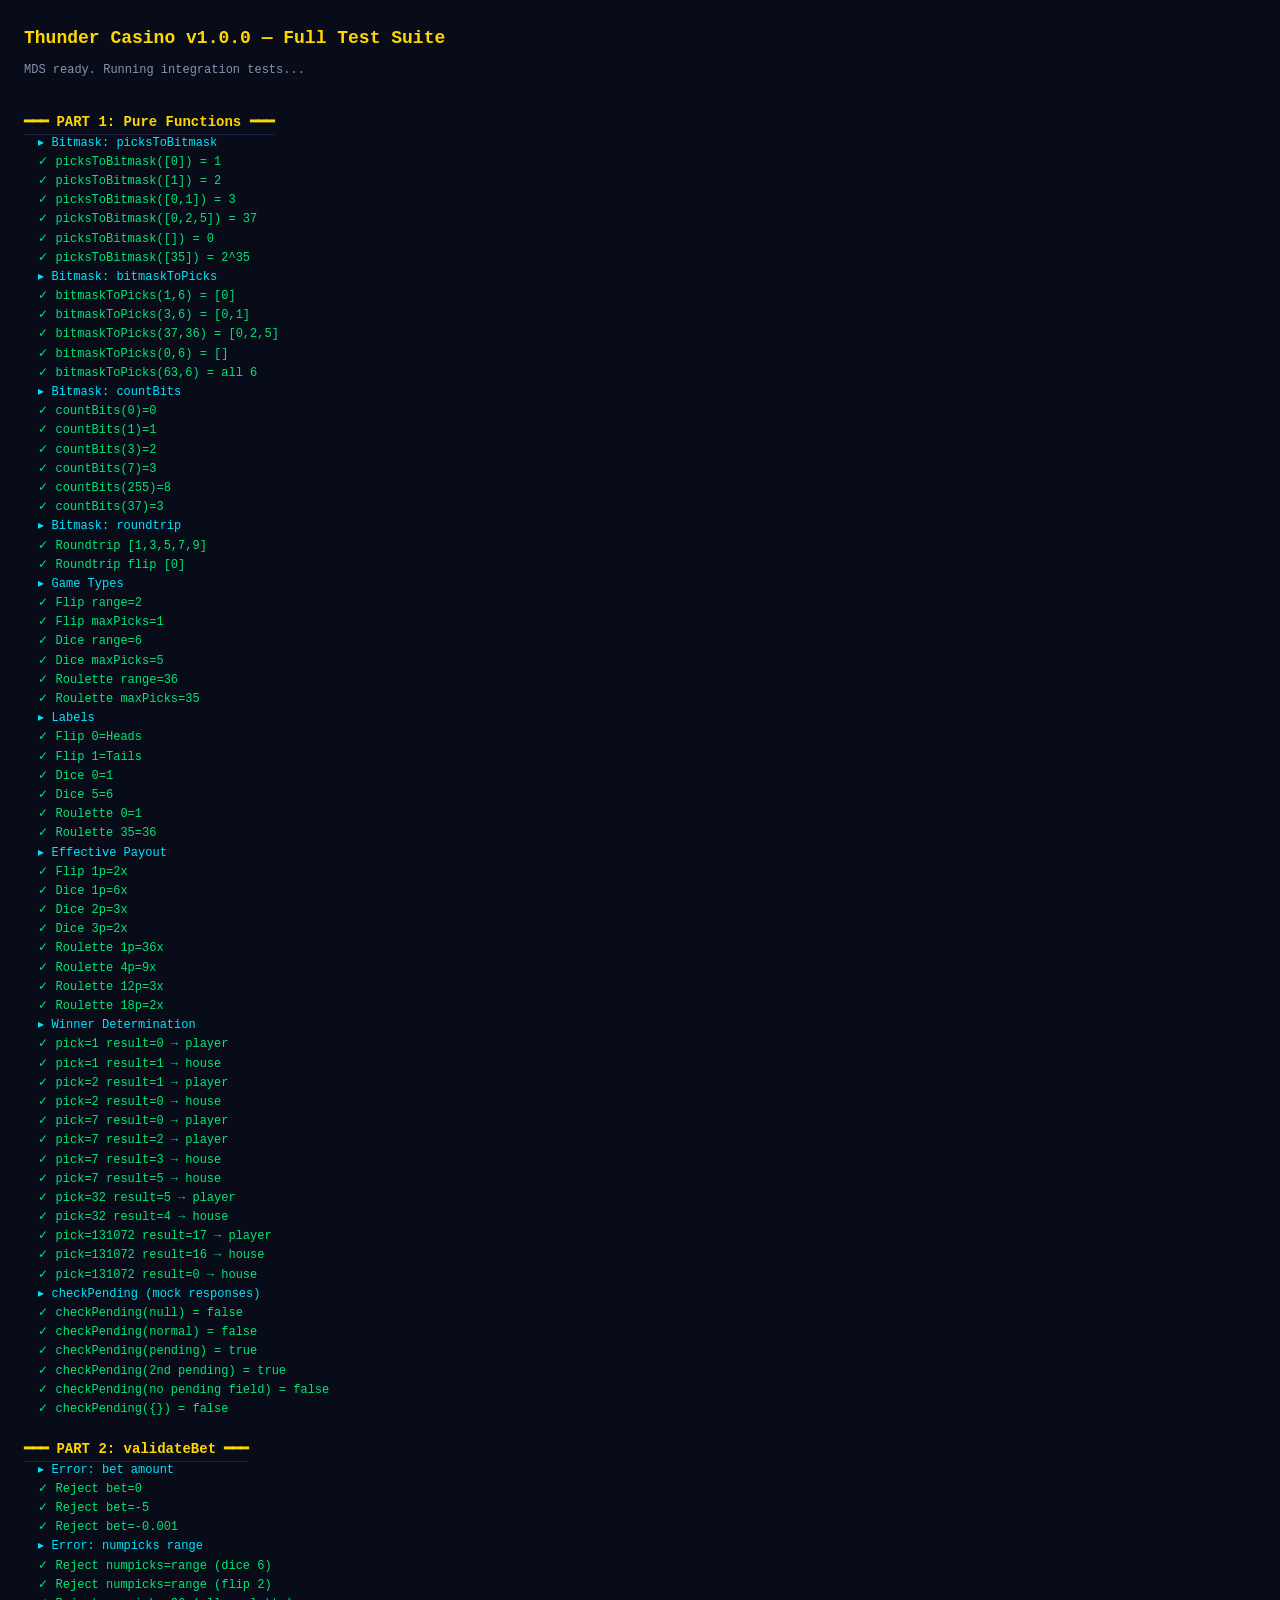
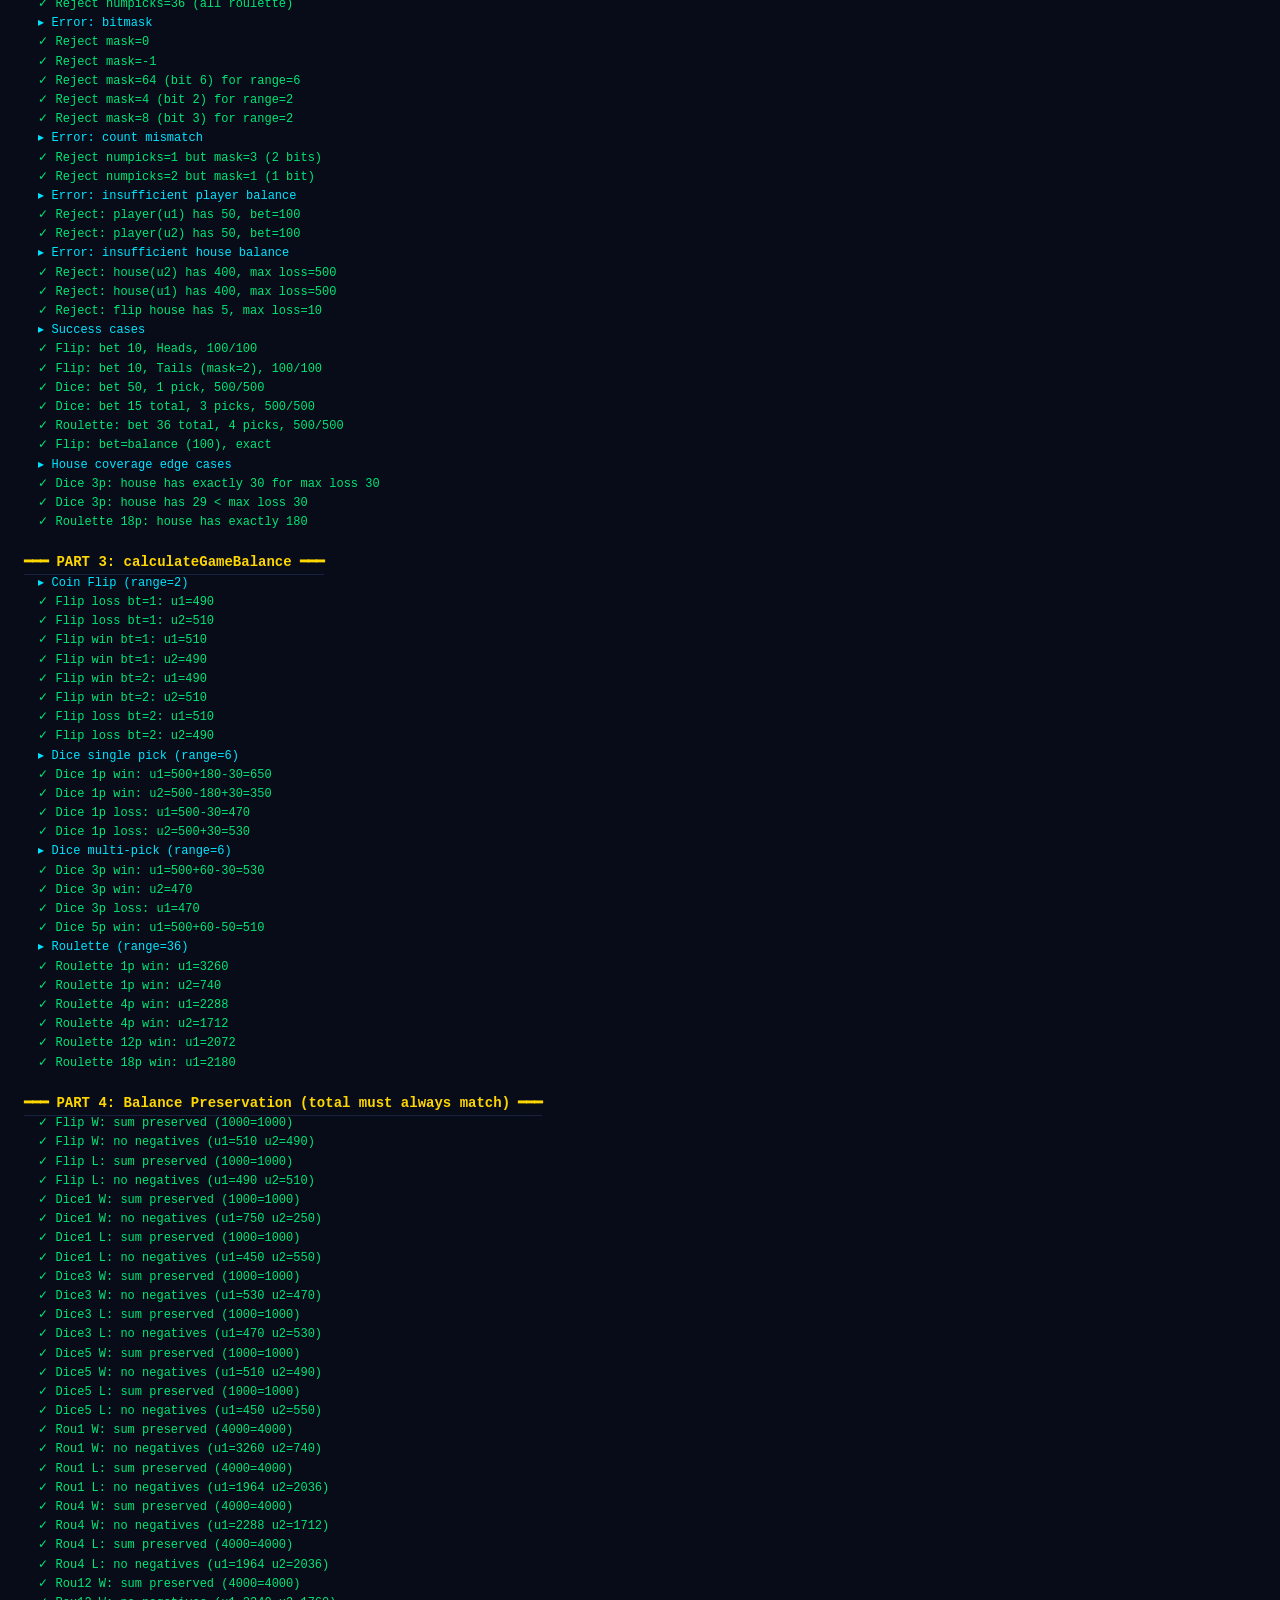
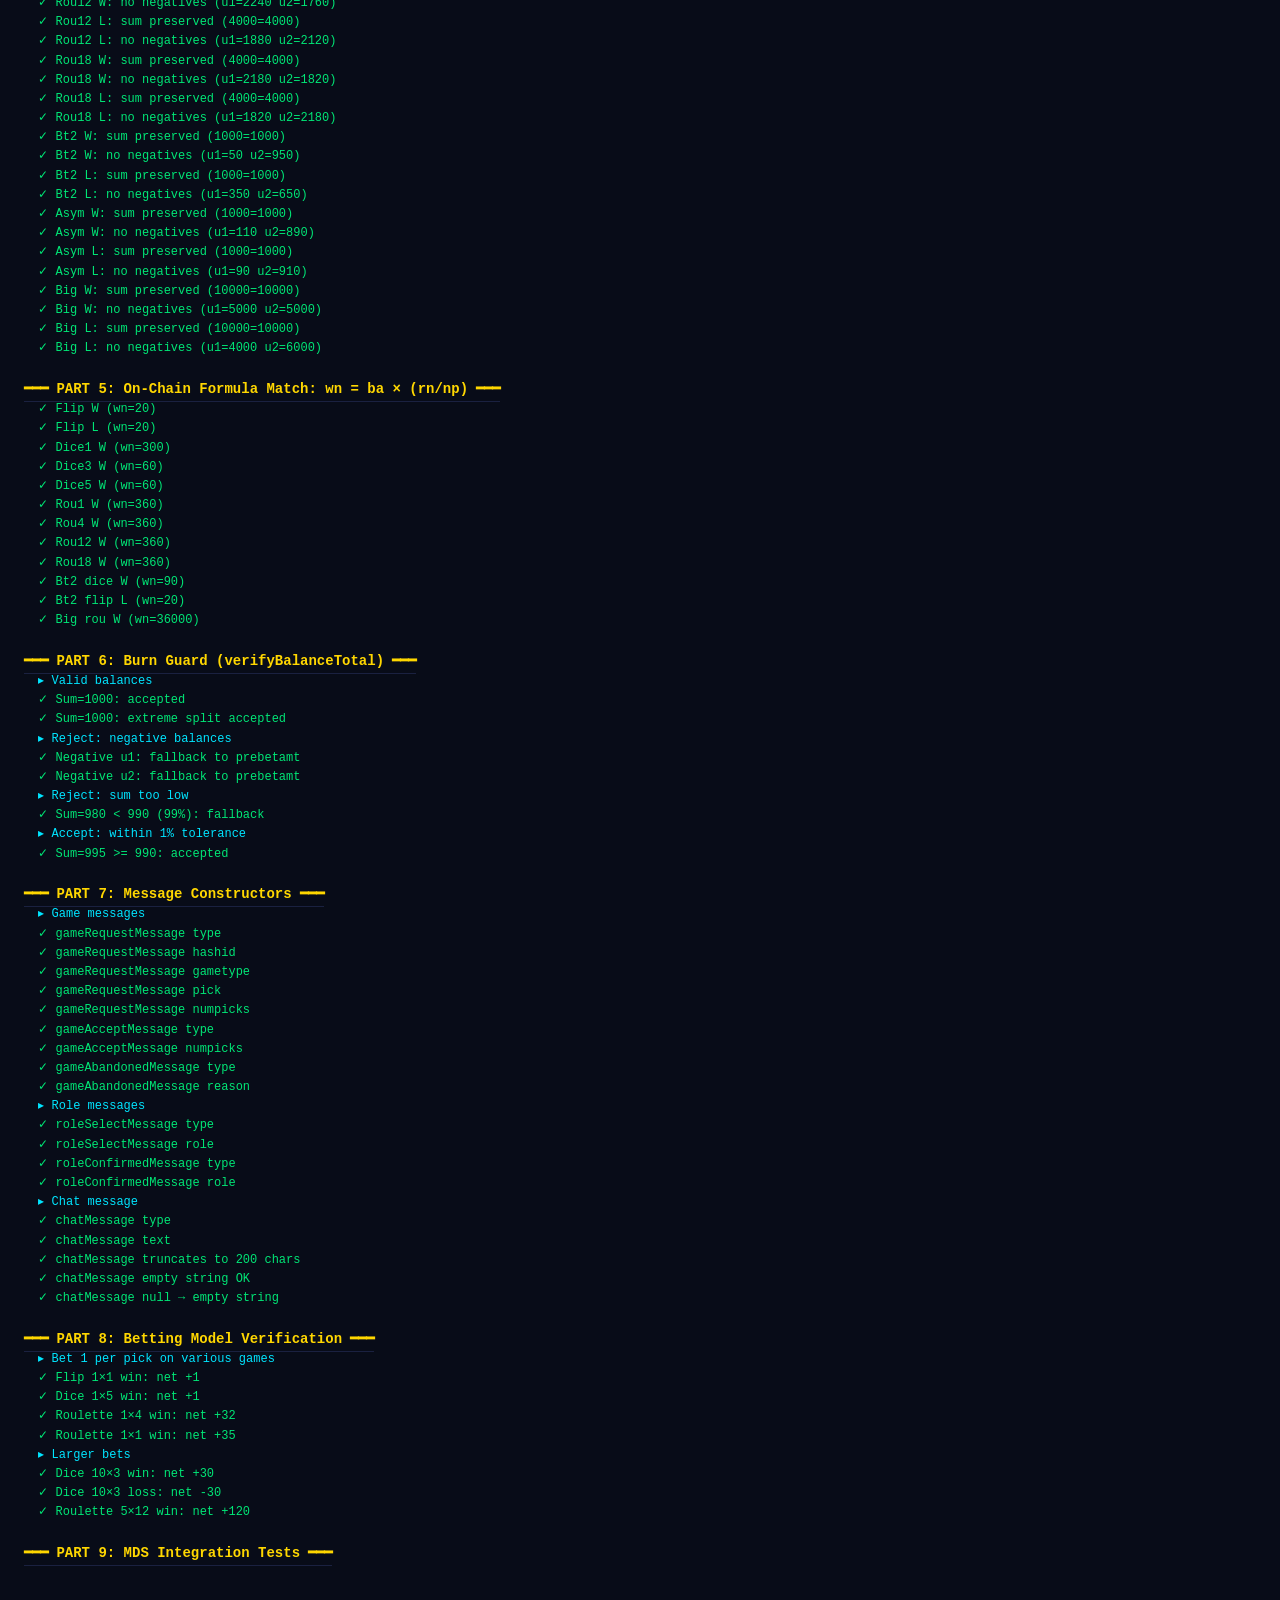
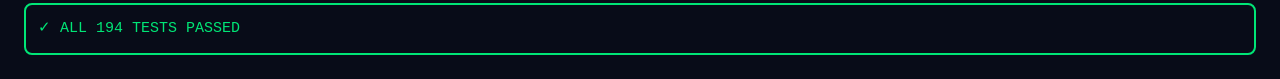
==== commit 0cdcc36d: "v1.0.3 — Fix test.html: load utils.js for DECIMAL_ZERO, stub globals Co-Authored-By: Claude Opus 4.6" ====
--- a/test.html
+++ b/test.html
@@ -5,9 +5,16 @@
 	<meta charset="UTF-8">
 	<script type="text/javascript" src="./js/mds.js"></script>
 	<script type="text/javascript" src="./js/decimal.js"></script>
+	<script type="text/javascript" src="./js/utils.js"></script>
 	<script type="text/javascript" src="./js/casino.js"></script>
 	<script type="text/javascript" src="./js/messages.js"></script>
 	<script type="text/javascript" src="./js/sql.js"></script>
+	<script>
+		// Globals needed by casino.js and messages.js
+		if(typeof MAX_CHANNEL_AMOUNT === 'undefined') var MAX_CHANNEL_AMOUNT = 1000;
+		if(typeof getUserDetails === 'undefined') var getUserDetails = function(){ return {name:'test'}; };
+		if(typeof genRandomHexString === 'undefined') var genRandomHexString = function(){ return '0xTEST'; };
+	</script>
 	<style>
 		body { font-family: 'Courier New', monospace; background: #080c18; color: #e6f1ff; padding: 16px; font-size: 12px; line-height: 1.6; }
 		h2 { color: #ffd700; margin: 0 0 8px; }
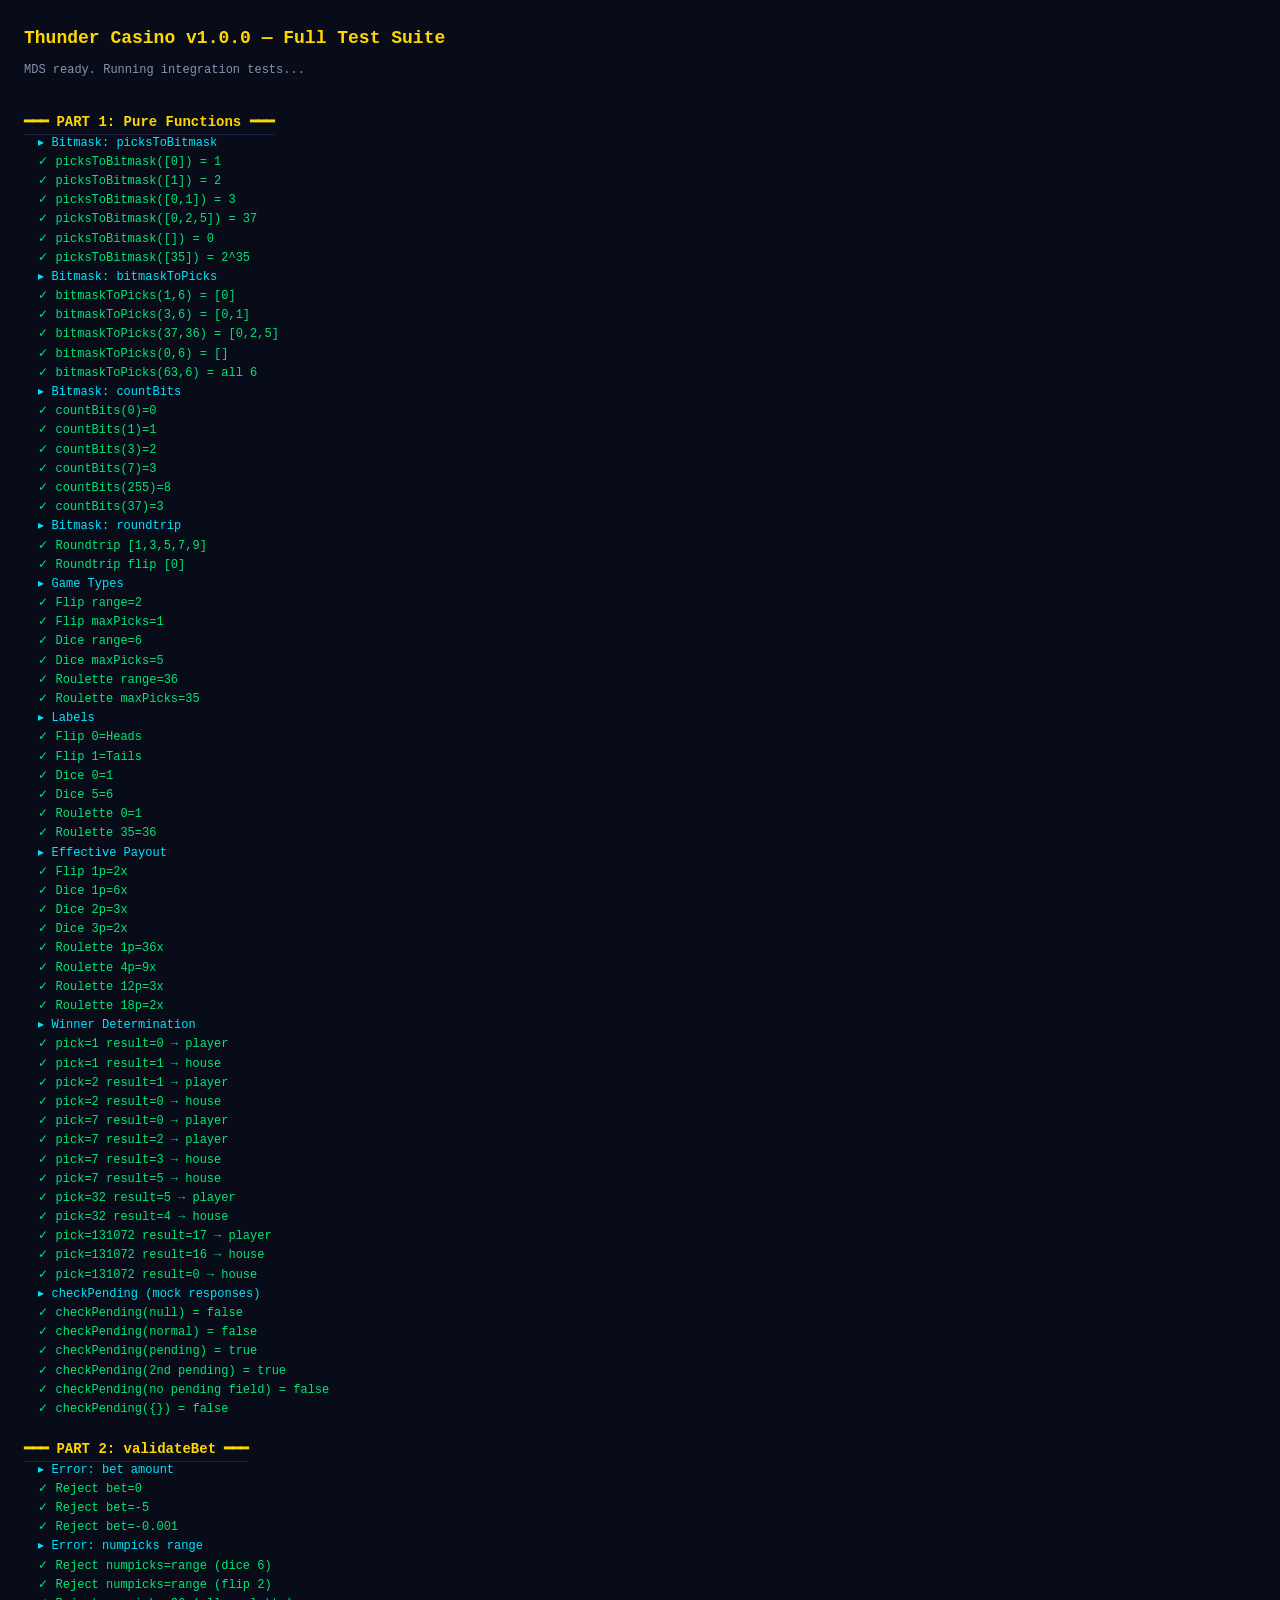
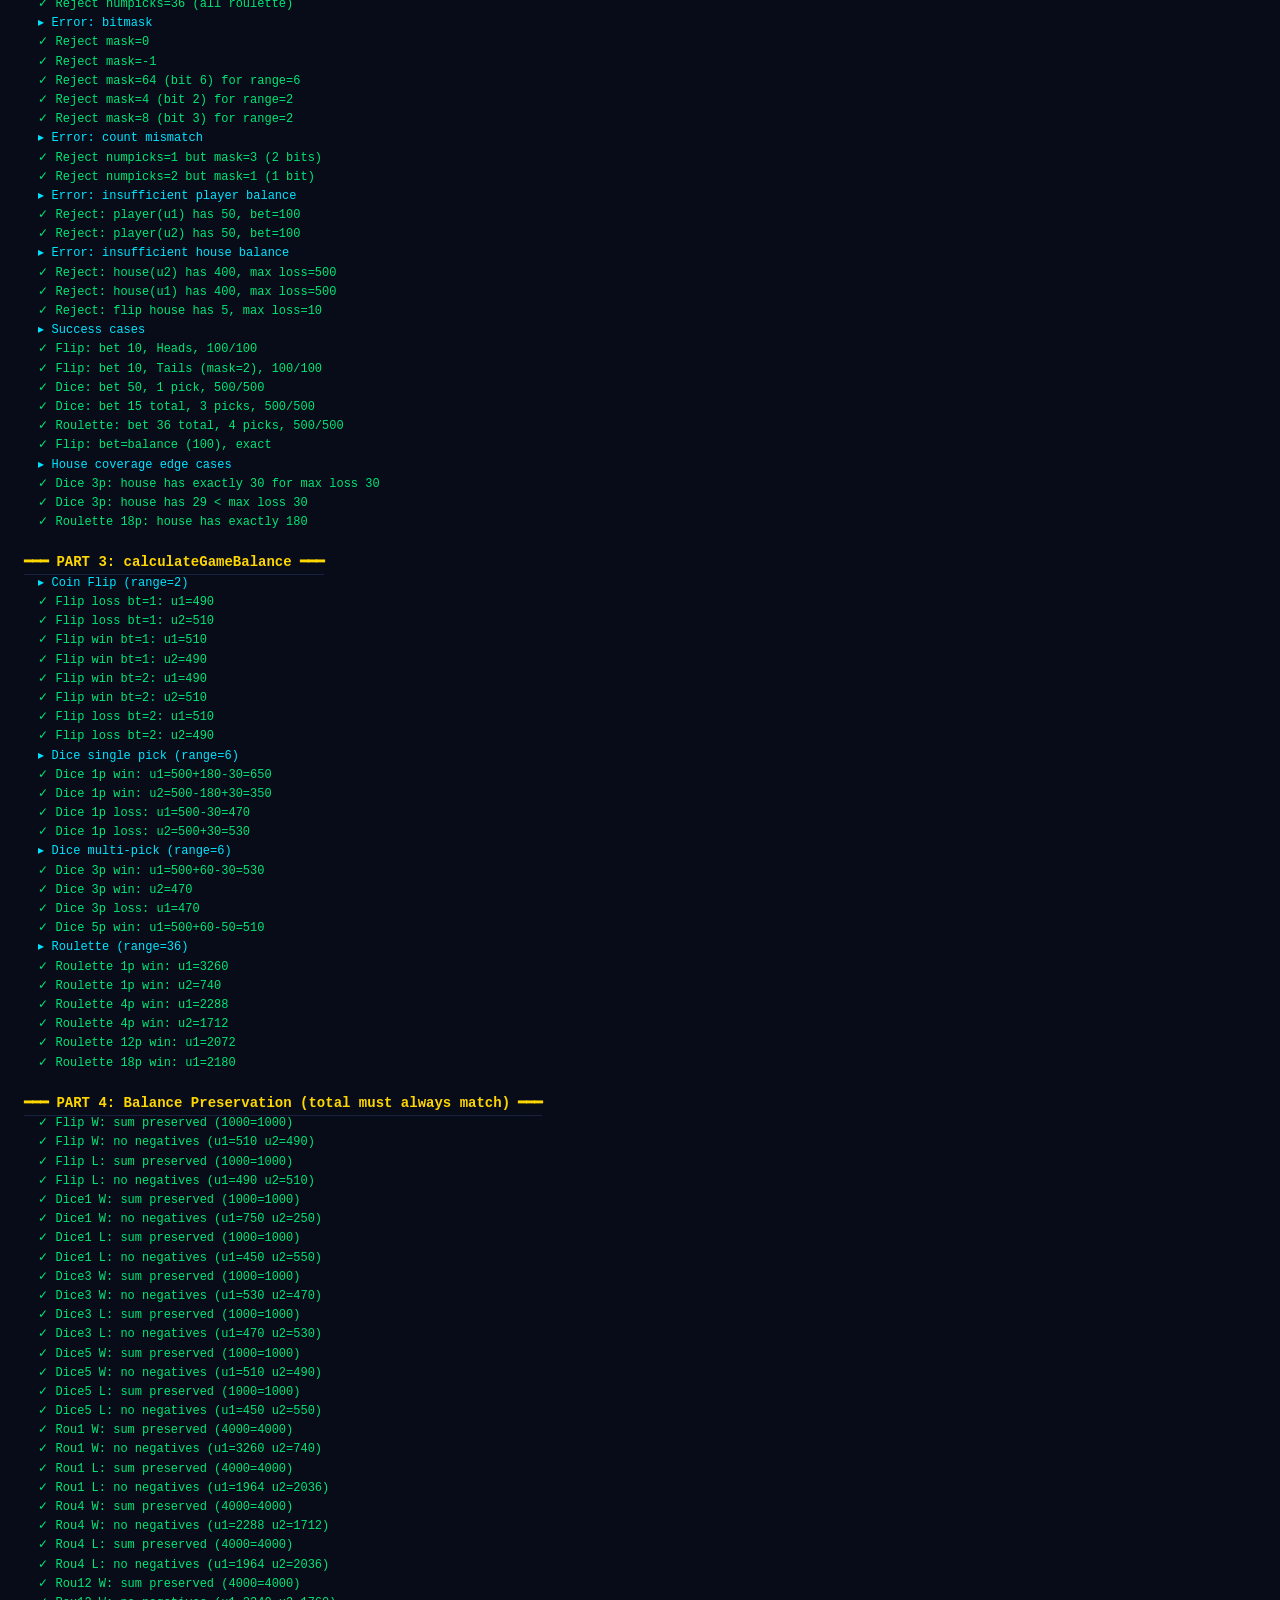
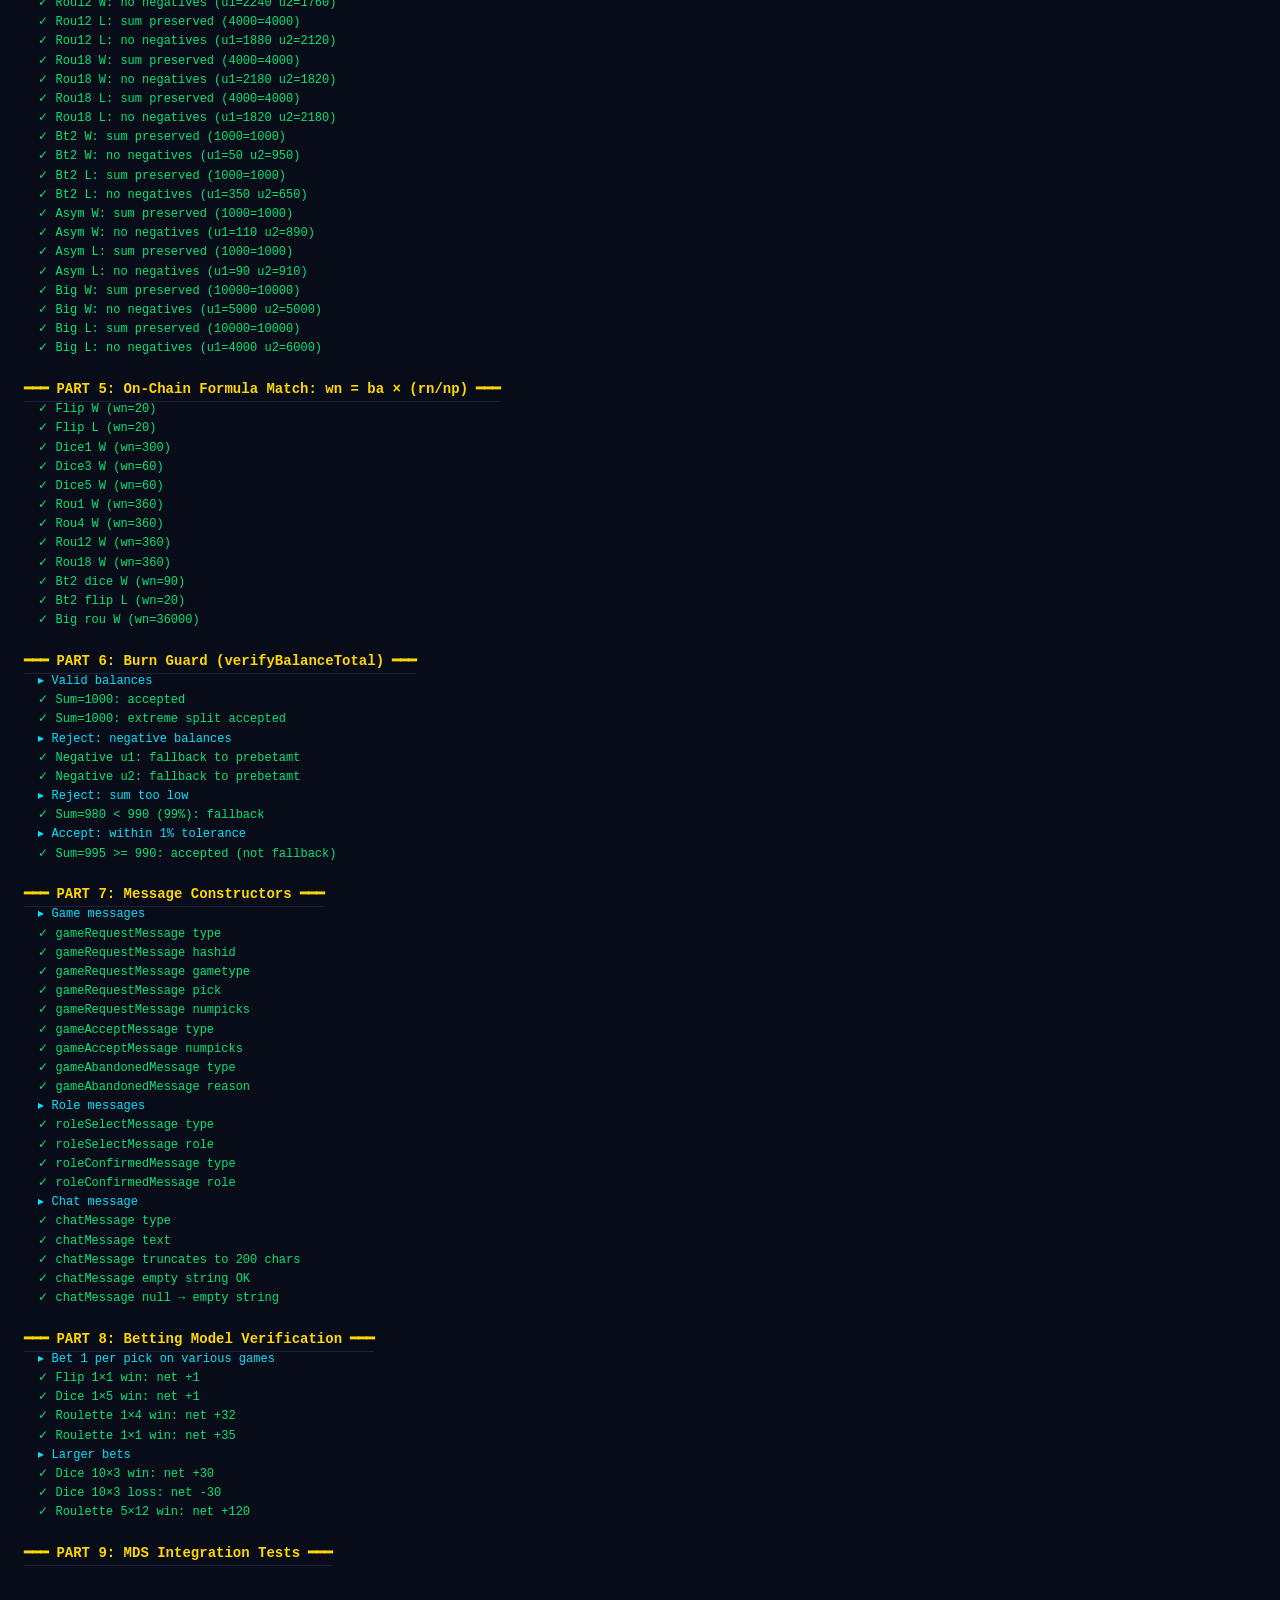
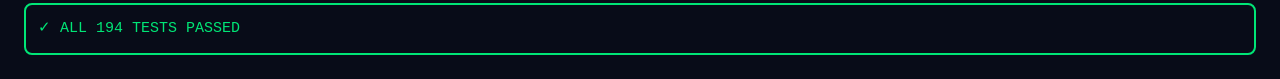
==== commit 4137c25f: "v1.0.4 — Test fixes: remove redundant stub, fix burn guard tolerance test Co-Authored-By: Claude Opu" ====
--- a/test.html
+++ b/test.html
@@ -10,10 +10,9 @@
 	<script type="text/javascript" src="./js/messages.js"></script>
 	<script type="text/javascript" src="./js/sql.js"></script>
 	<script>
-		// Globals needed by casino.js and messages.js
+		// Globals needed by casino.js and messages.js (not loaded via their own files)
 		if(typeof MAX_CHANNEL_AMOUNT === 'undefined') var MAX_CHANNEL_AMOUNT = 1000;
 		if(typeof getUserDetails === 'undefined') var getUserDetails = function(){ return {name:'test'}; };
-		if(typeof genRandomHexString === 'undefined') var genRandomHexString = function(){ return '0xTEST'; };
 	</script>
 	<style>
 		body { font-family: 'Courier New', monospace; background: #080c18; color: #e6f1ff; padding: 16px; font-size: 12px; line-height: 1.6; }
@@ -454,8 +453,8 @@
 assertEq(bg5.user1amount, '500', 'Sum=980 < 990 (99%): fallback');
 
 subsection('Accept: within 1% tolerance');
-var bg6 = verifyBalanceTotal(bgRow, '500', '495');
-assertEq(bg6.user1amount, '500', 'Sum=995 >= 990: accepted');
+var bg6 = verifyBalanceTotal(bgRow, '510', '485');
+assertEq(bg6.user1amount, '510', 'Sum=995 >= 990: accepted (not fallback)');
 
 
 /* =========================================================================
